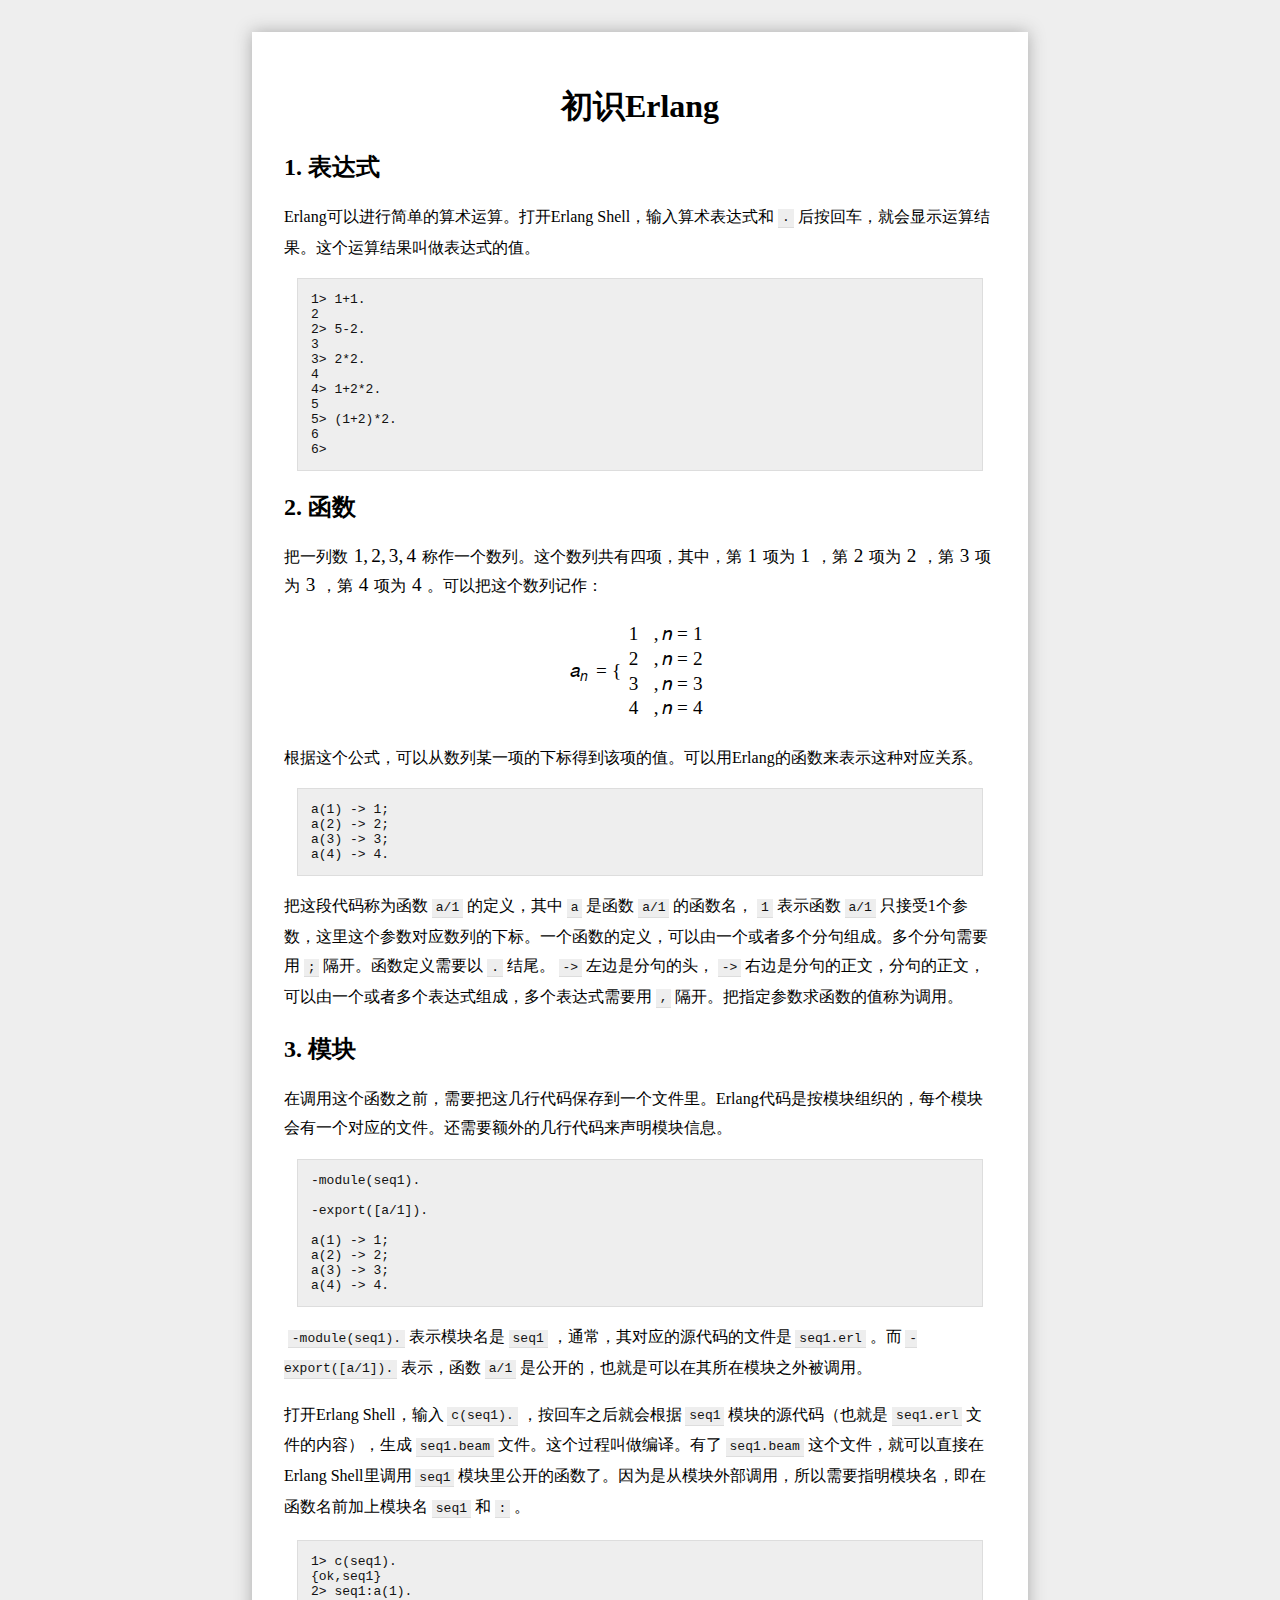
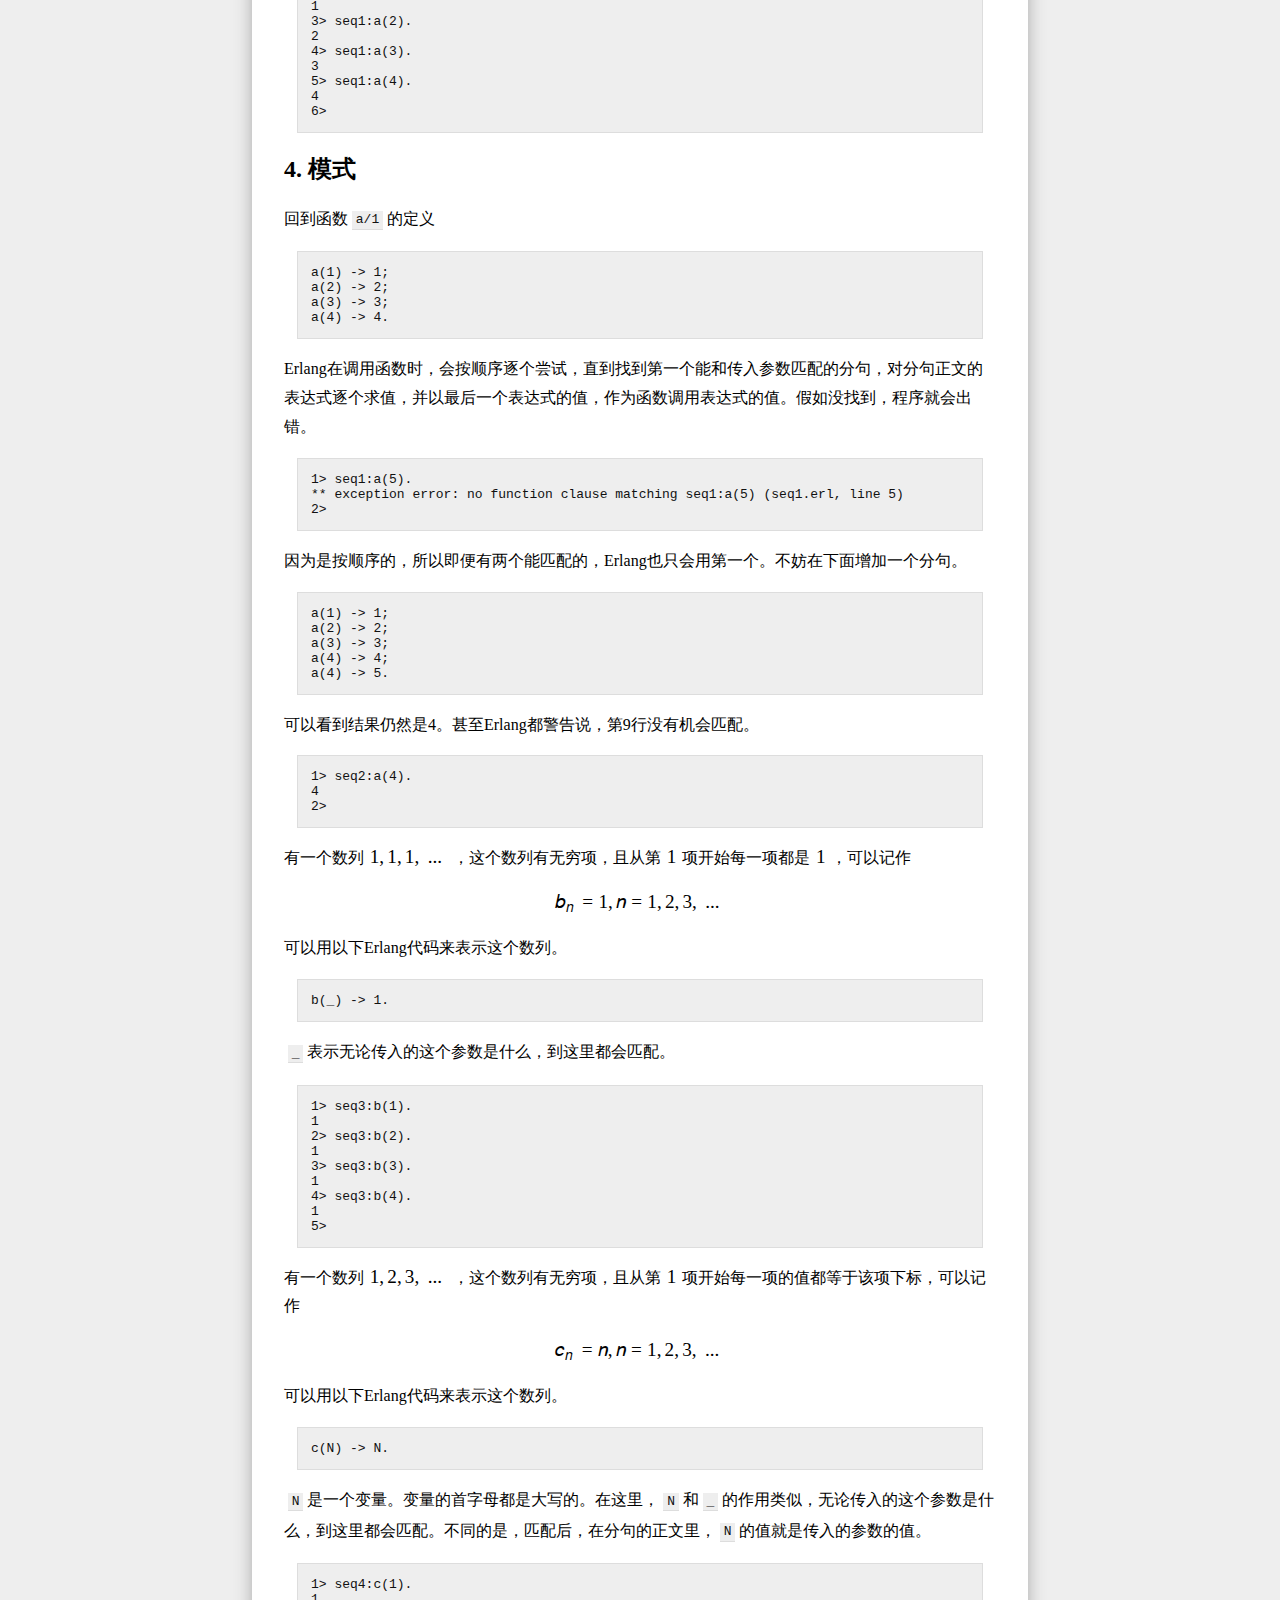
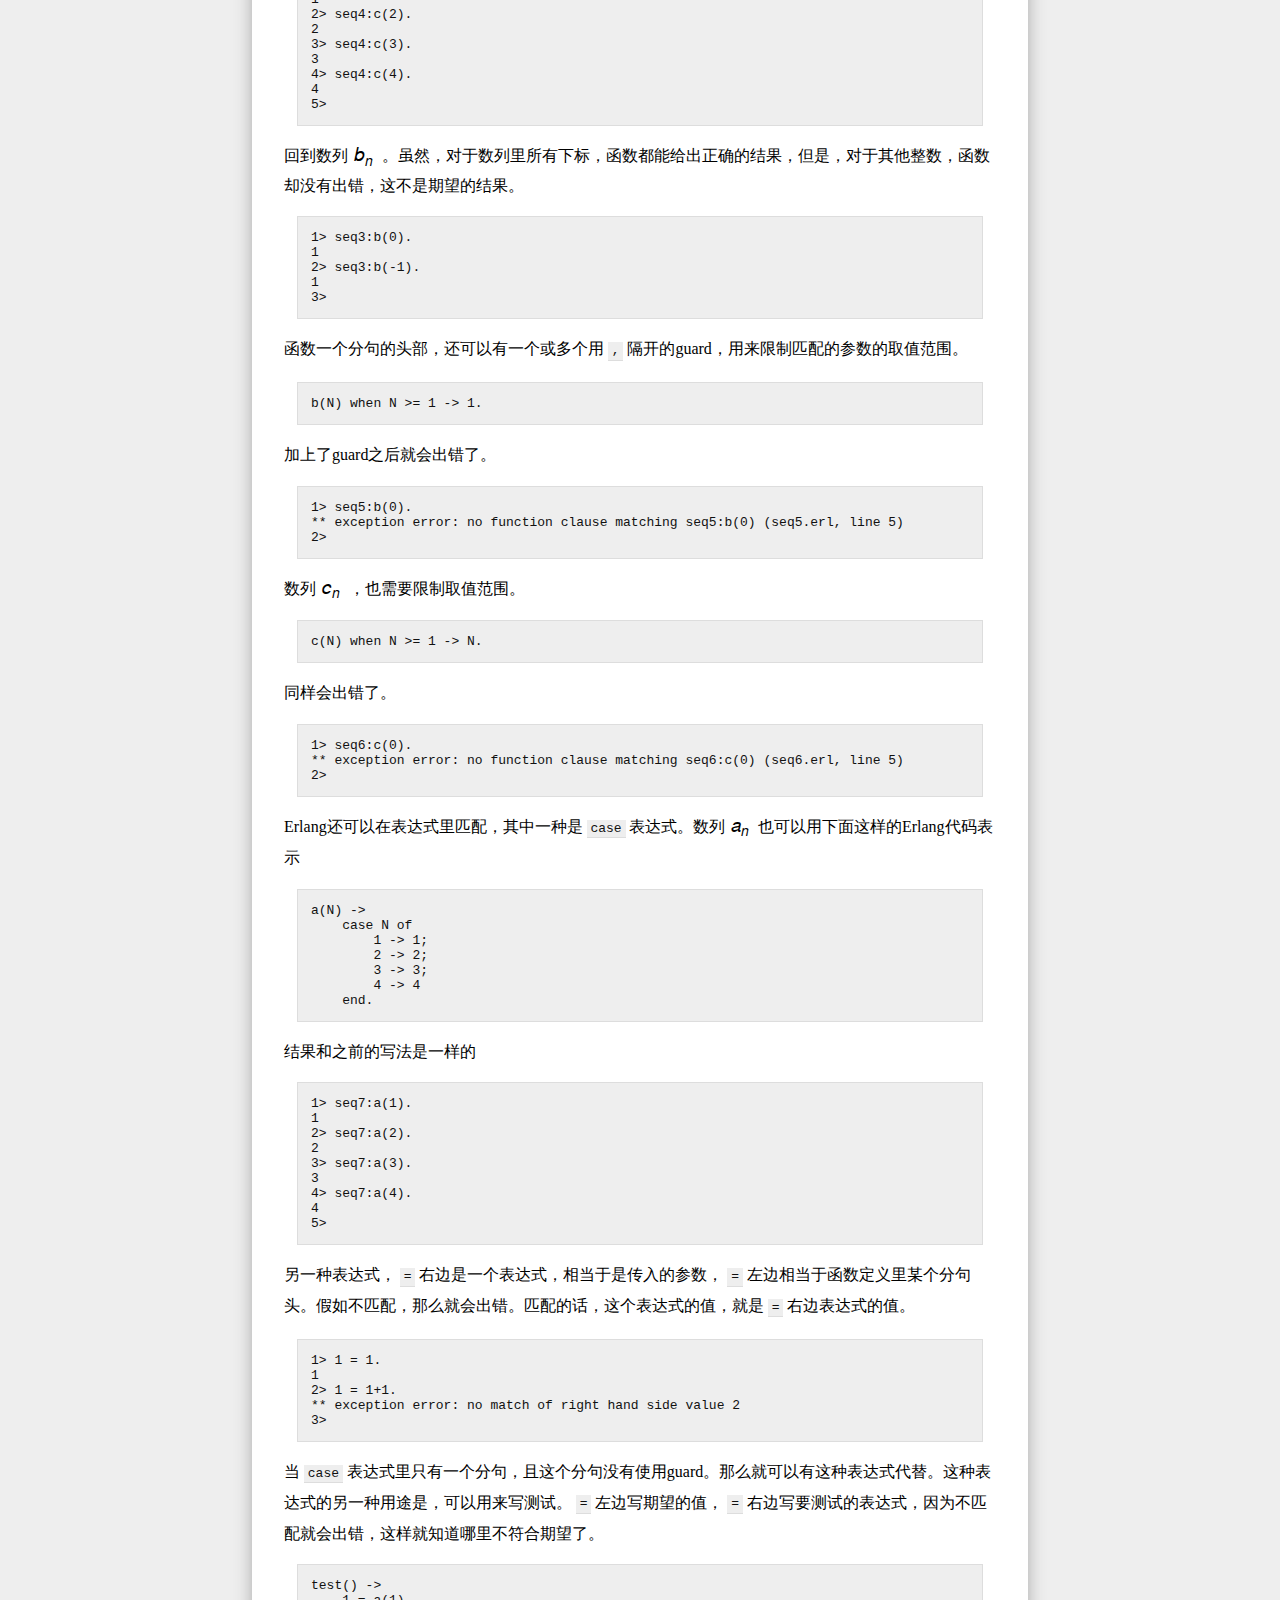
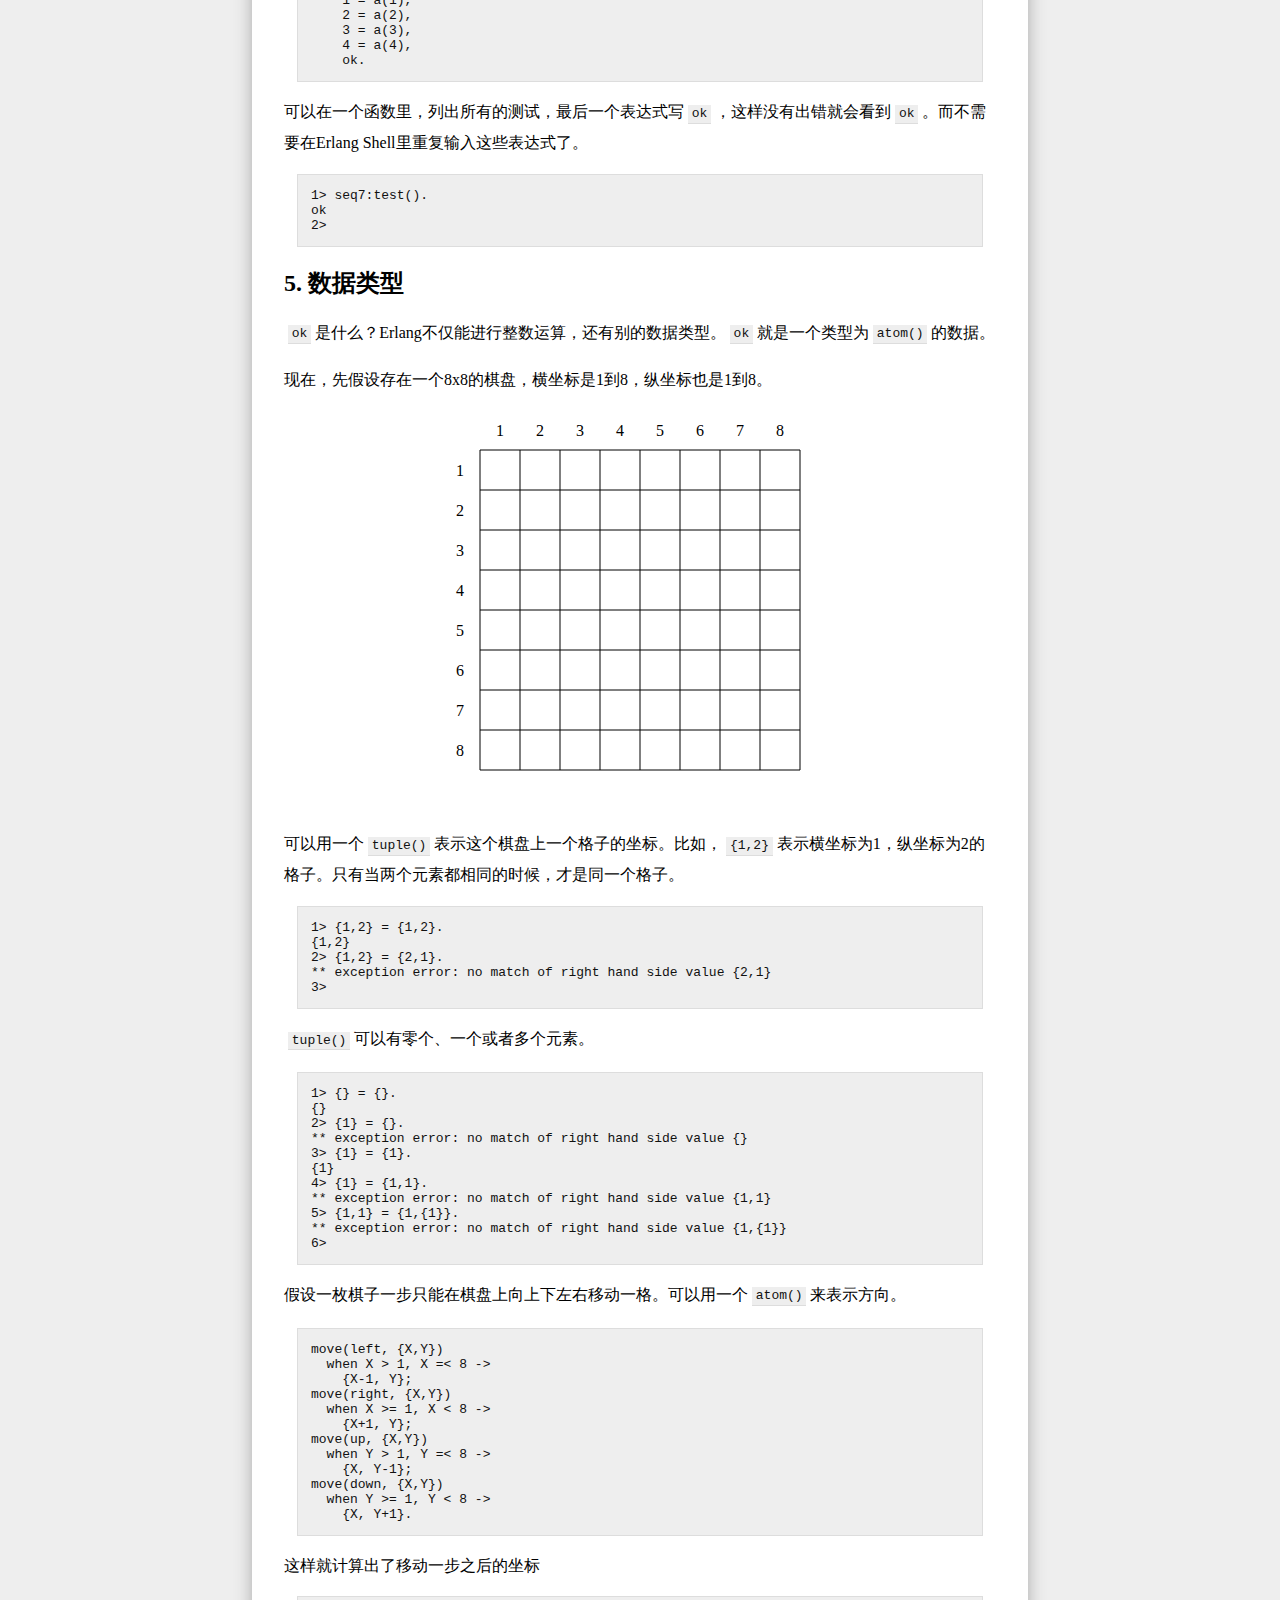
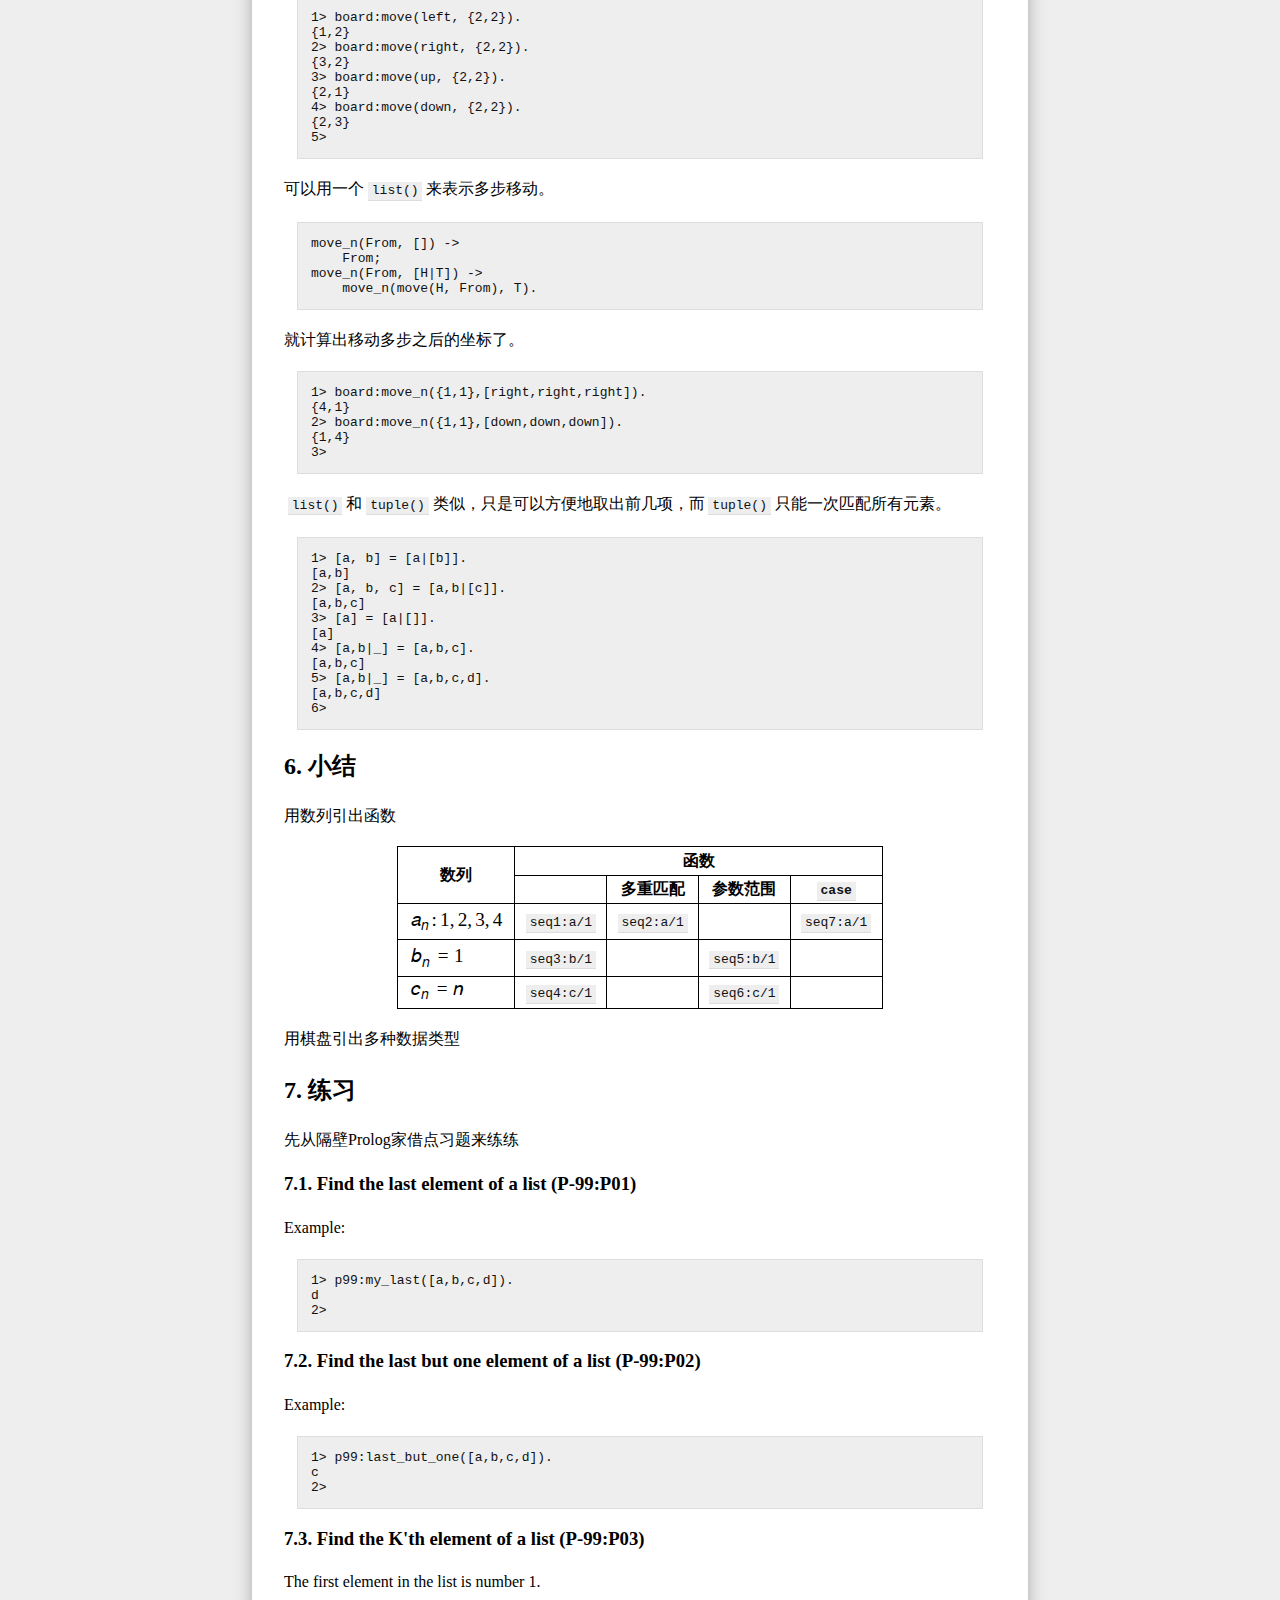
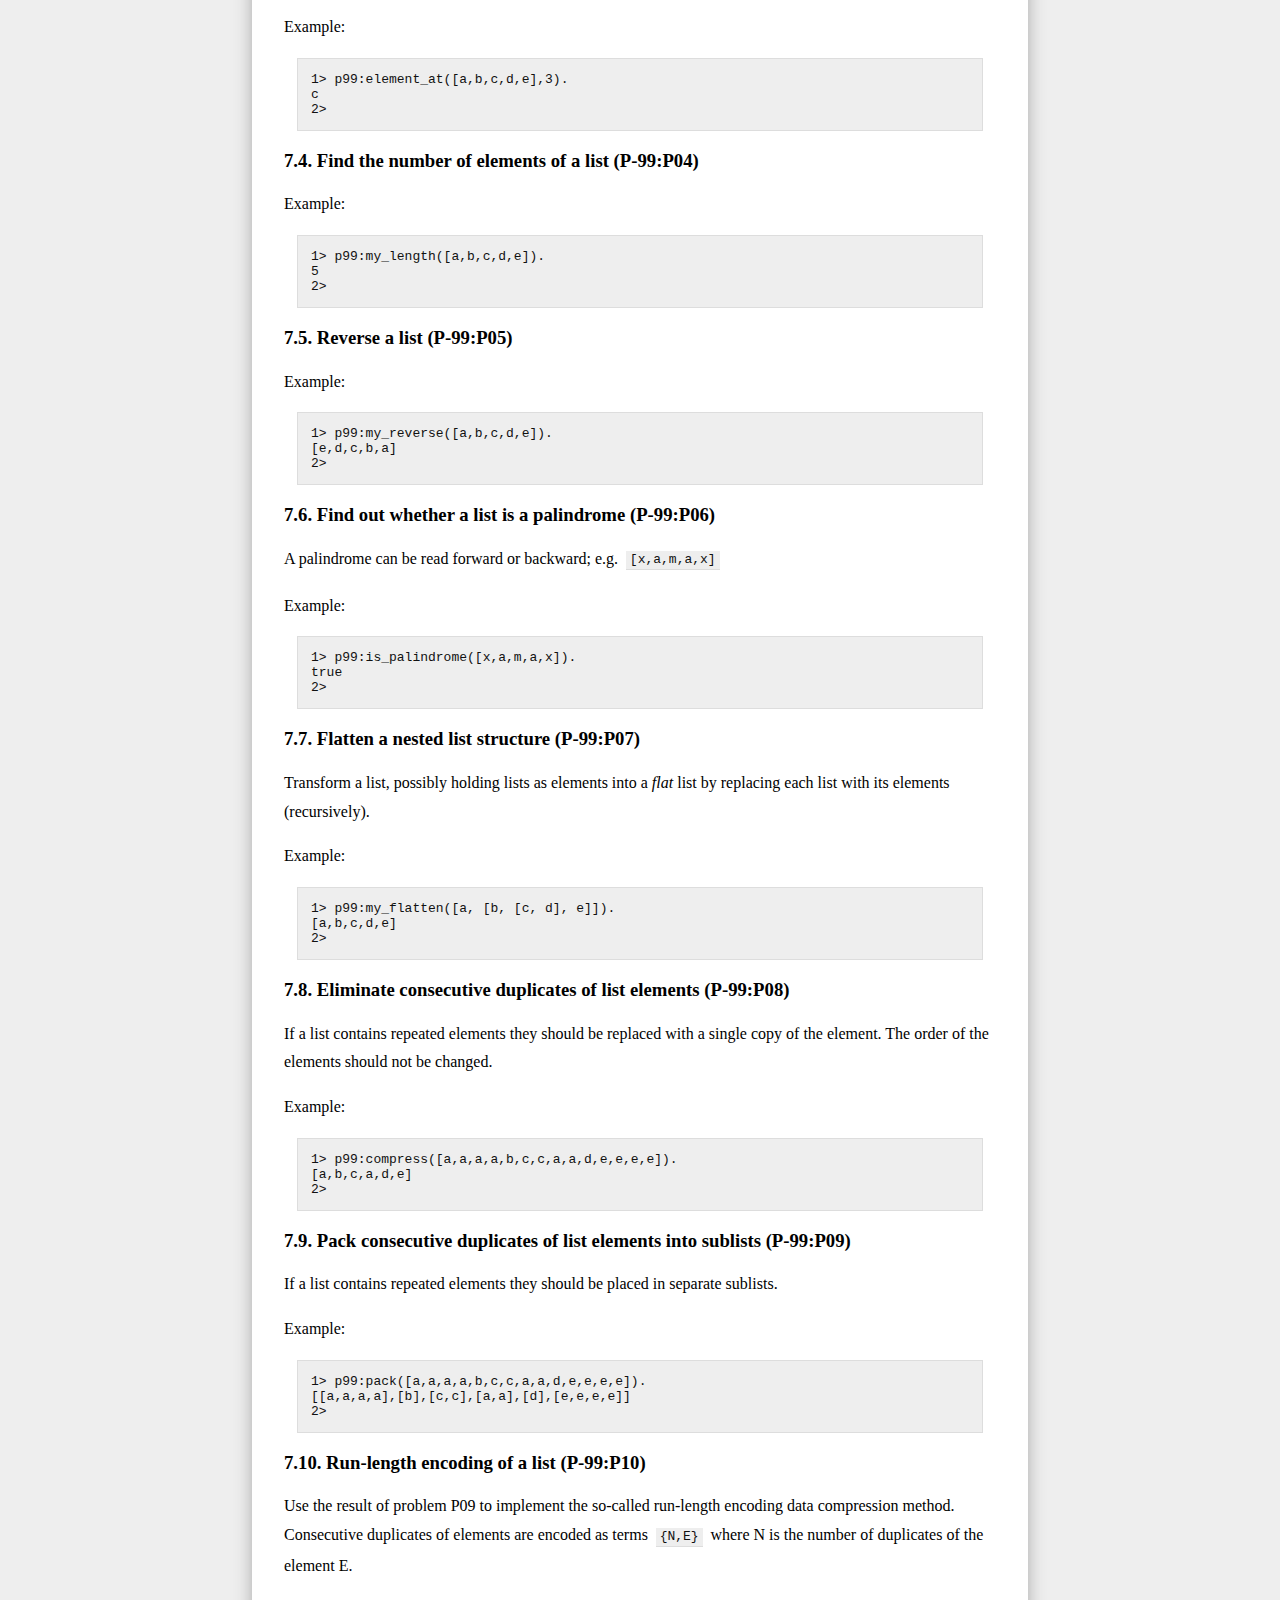
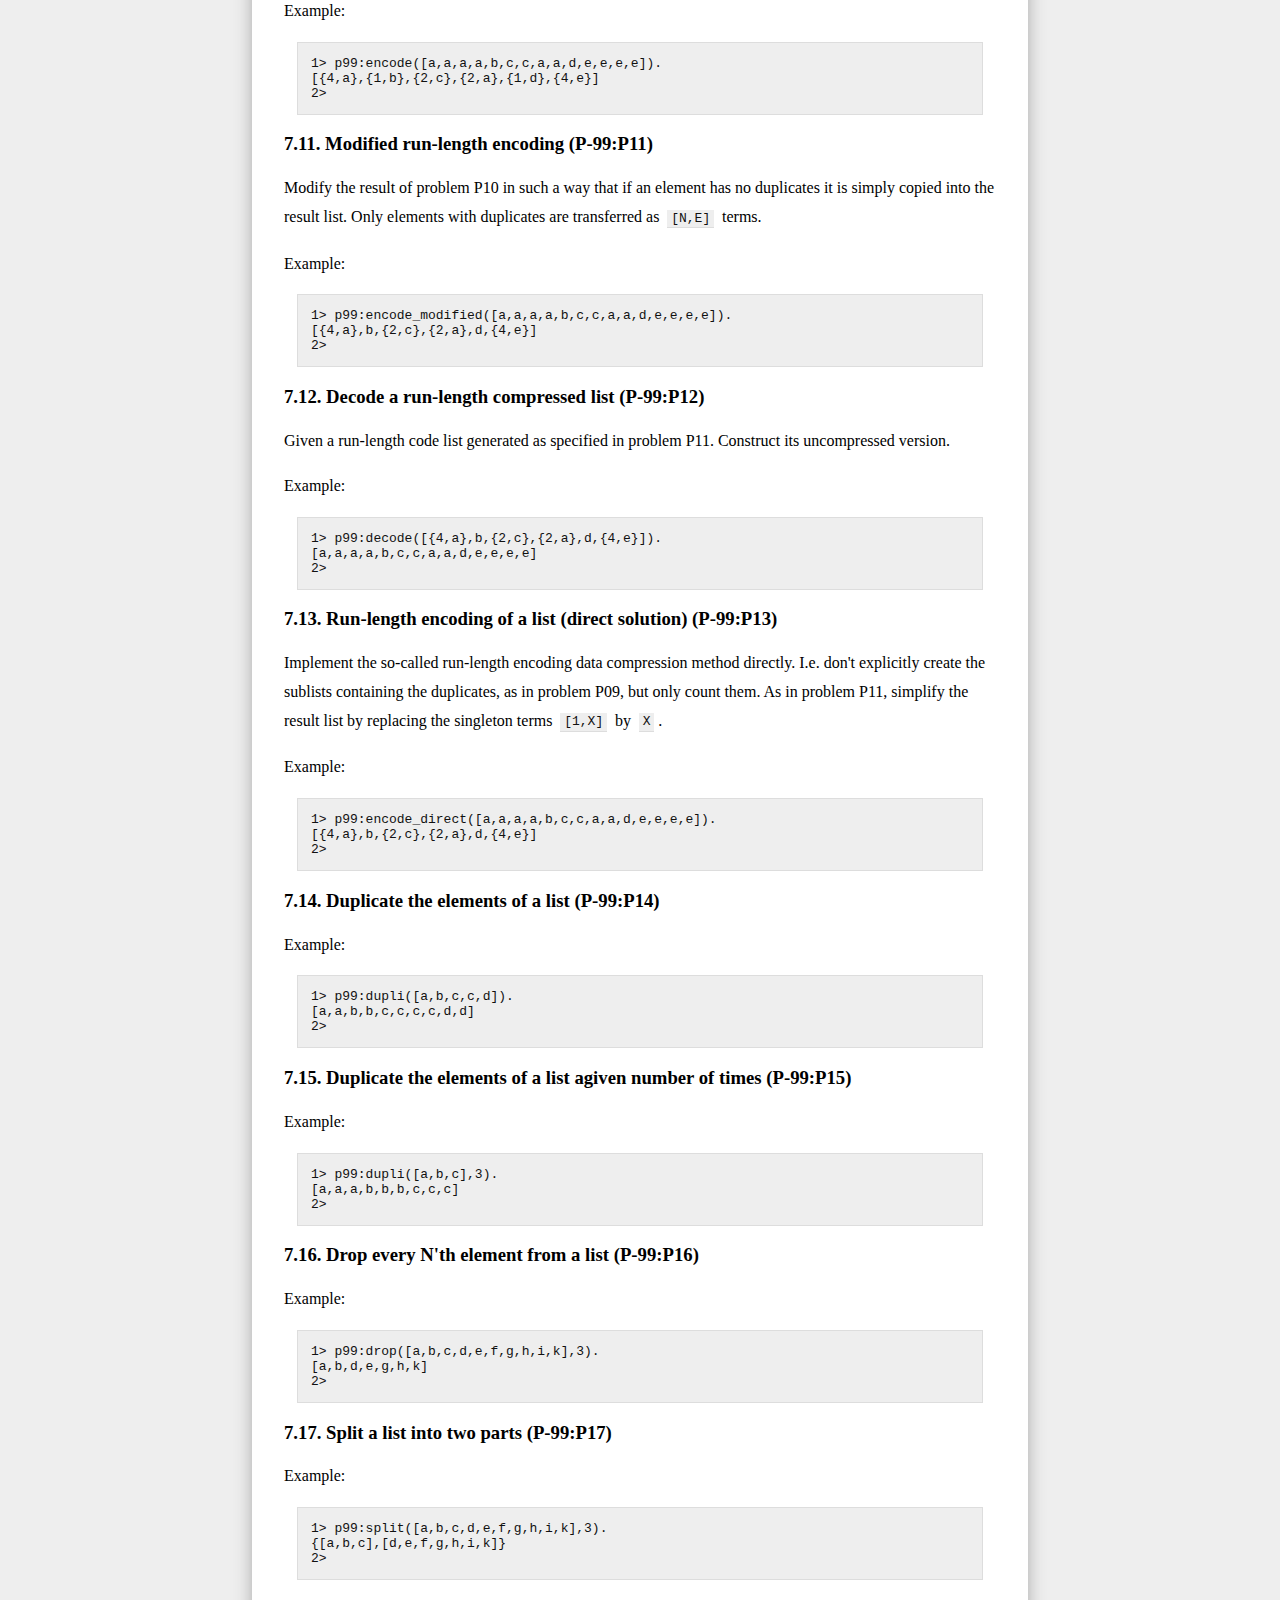
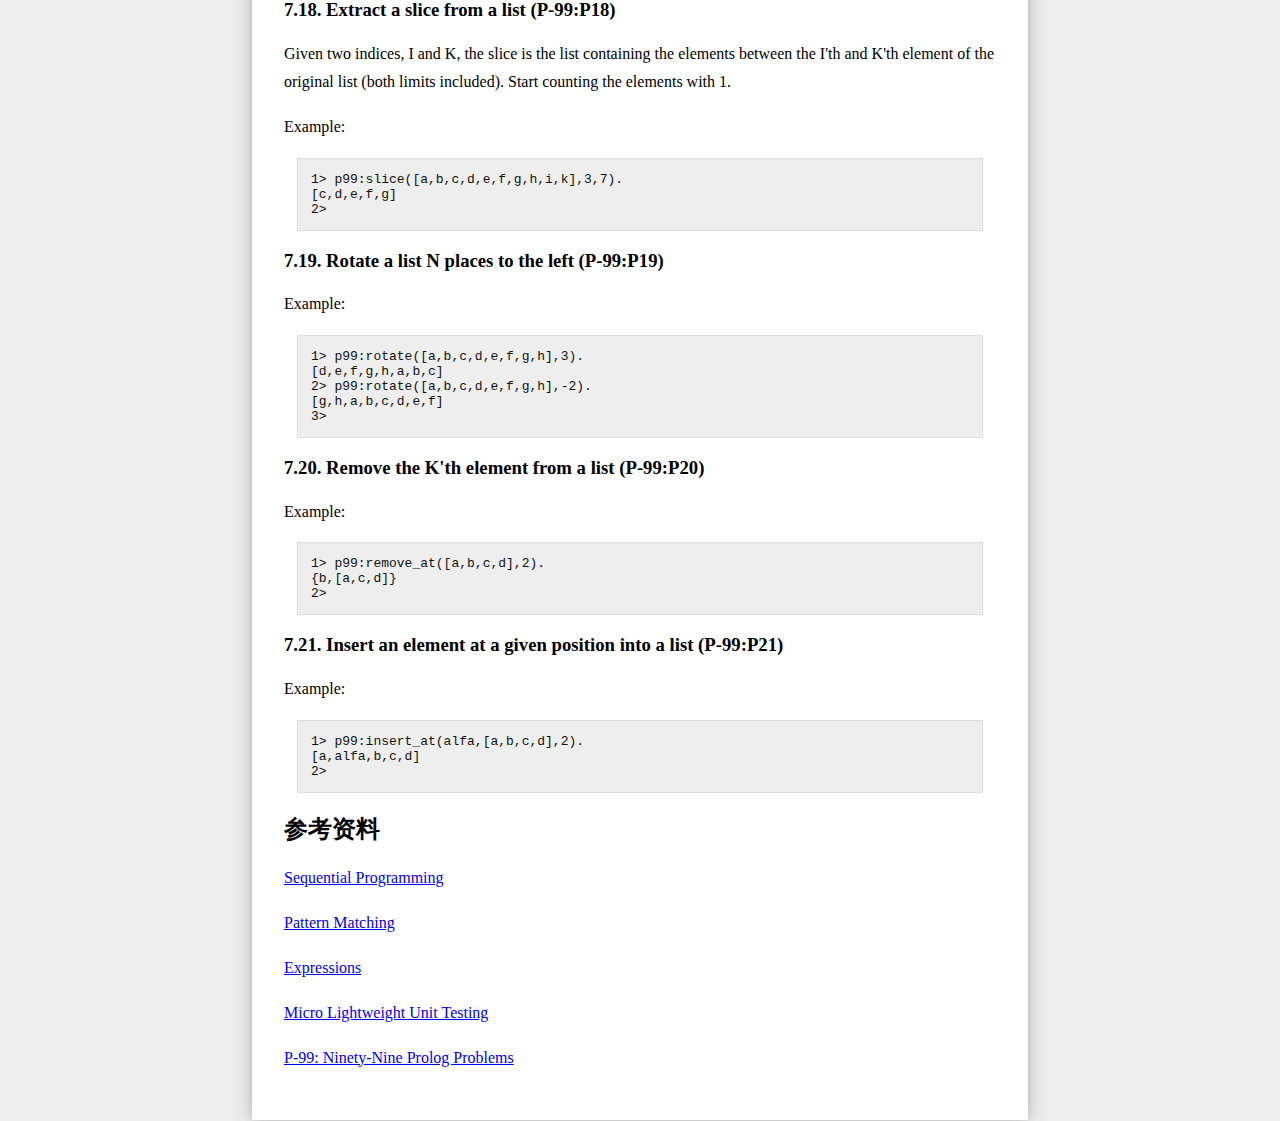
==== text/erlang.html @ ea5f3c61 "add function" ====
<!doctype html>
<html>
<head>
<meta http-equiv="Content-Type" content="text/html; charset=UTF-8" />
<link rel="stylesheet" type="text/css" href="../global.css" />
<title>初识Erlang</title>
</head>

<body>
<h1>初识Erlang</h1>

<h2 id="expression">表达式</h2>

<p>Erlang可以进行简单的算术运算。打开Erlang Shell，输入算术表达式和<code>.</code>后按回车，就会显示运算结果。这个运算结果叫做表达式的值。</p>

<pre class="erl">
1&gt; 1+1.
2
2&gt; 5-2.
3
3&gt; 2*2.
4
4&gt; 1+2*2.
5
5&gt; (1+2)*2.
6
6&gt; 
</pre>


<h2 id="function">函数</h2>

<p>把一列数<math><mrow><mn>1</mn><mo>,</mo><mn>2</mn><mo>,</mo><mn>3</mn><mo>,</mo><mn>4</mn></mrow></math>称作一个数列。这个数列共有四项，其中，第<math><mn>1</mn></math>项为<math><mn>1</mn></math>，第<math><mn>2</mn></math>项为<math><mn>2</mn></math>，第<math><mn>3</mn></math>项为<math><mn>3</mn></math>，第<math><mn>4</mn></math>项为<math><mn>4</mn></math>。可以把这个数列记作：</p>

<math class="equation">
<mrow>
<msub><mi>a</mi><mi>n</mi></msub>
<mo stretchy="false">=</mo>
<mo>{</mo>
<mtable>
<mtr>
  <mtd><mn>1</mn></mtd>
  <mtd><mo>,</mo><mi>n</mi><mo>=</mo><mn>1</mn></mtd>
</mtr>
<mtr>
  <mtd><mn>2</mn></mtd>
  <mtd><mo>,</mo><mi>n</mi><mo>=</mo><mn>2</mn></mtd>
</mtr>
<mtr>
  <mtd><mn>3</mn></mtd>
  <mtd><mo>,</mo><mi>n</mi><mo>=</mo><mn>3</mn></mtd>
</mtr>
<mtr>
  <mtd><mn>4</mn></mtd>
  <mtd><mo>,</mo><mi>n</mi><mo>=</mo><mn>4</mn></mtd>
</mtr>
</mtable>
</mrow>
</math>

<p>根据这个公式，可以从数列某一项的下标得到该项的值。可以用Erlang的函数来表示这种对应关系。</p>

<pre class="erlang">
a(1) -&gt; 1;
a(2) -&gt; 2;
a(3) -&gt; 3;
a(4) -&gt; 4.
</pre>

<p>把这段代码称为函数<code>a/1</code>的定义，其中<code>a</code>是函数<code>a/1</code>的函数名，<code>1</code>表示函数<code>a/1</code>只接受1个参数，这里这个参数对应数列的下标。一个函数的定义，可以由一个或者多个分句组成。多个分句需要用<code>;</code>隔开。函数定义需要以<code>.</code>结尾。<code>-&gt;</code>左边是分句的头，<code>-&gt;</code>右边是分句的正文，分句的正文，可以由一个或者多个表达式组成，多个表达式需要用<code>,</code>隔开。把指定参数求函数的值称为调用。</p>



<h2 id="module">模块</h2>

<p>在调用这个函数之前，需要把这几行代码保存到一个文件里。Erlang代码是按模块组织的，每个模块会有一个对应的文件。还需要额外的几行代码来声明模块信息。</p>

<pre class="erlang">
-module(seq1).

-export([a/1]).

a(1) -&gt; 1;
a(2) -&gt; 2;
a(3) -&gt; 3;
a(4) -&gt; 4.
</pre>

<p><code>-module(seq1).</code>表示模块名是<code>seq1</code>，通常，其对应的源代码的文件是<code>seq1.erl</code>。而<code>-export([a/1]).</code>表示，函数<code>a/1</code>是公开的，也就是可以在其所在模块之外被调用。</p>

<p>打开Erlang Shell，输入<code>c(seq1).</code>，按回车之后就会根据<code>seq1</code>模块的源代码（也就是<code>seq1.erl</code>文件的内容），生成<code>seq1.beam</code>文件。这个过程叫做编译。有了<code>seq1.beam</code>这个文件，就可以直接在Erlang Shell里调用<code>seq1</code>模块里公开的函数了。因为是从模块外部调用，所以需要指明模块名，即在函数名前加上模块名<code>seq1</code>和<code>:</code>。</p>

<pre class="erl">
1&gt; c(seq1).
{ok,seq1}
2&gt; seq1:a(1).
1
3&gt; seq1:a(2).
2
4&gt; seq1:a(3).
3
5&gt; seq1:a(4).
4
6&gt; 
</pre>


<h2 id="pattern-matching">模式</h2>

<p>回到函数<code>a/1</code>的定义</p>

<pre class="erlang">
a(1) -&gt; 1;
a(2) -&gt; 2;
a(3) -&gt; 3;
a(4) -&gt; 4.
</pre>

<p>Erlang在调用函数时，会按顺序逐个尝试，直到找到第一个能和传入参数匹配的分句，对分句正文的表达式逐个求值，并以最后一个表达式的值，作为函数调用表达式的值。假如没找到，程序就会出错。</p>

<pre class="erl">
1&gt; seq1:a(5).
** exception error: no function clause matching seq1:a(5) (seq1.erl, line 5)
2&gt; 
</pre>

<p>因为是按顺序的，所以即便有两个能匹配的，Erlang也只会用第一个。不妨在下面增加一个分句。</p>

<pre class="erlang">
a(1) -&gt; 1;
a(2) -&gt; 2;
a(3) -&gt; 3;
a(4) -&gt; 4;
a(4) -&gt; 5.
</pre>

<p>可以看到结果仍然是4。甚至Erlang都警告说，第9行没有机会匹配。</p>

<pre class="erl">
1&gt; seq2:a(4).
4
2&gt; 
</pre>

<p>有一个数列<math><mrow><mn>1</mn><mo>,</mo><mn>1</mn><mo>,</mo><mn>1</mn><mo>,</mo><mo>...</mo></mrow></math>，这个数列有无穷项，且从第<math><mn>1</mn></math>项开始每一项都是<math><mn>1</mn></math>，可以记作</p>

<math class="equation">
<mrow>
<msub><mi>b</mi><mi>n</mi></msub><mo>=</mo><mn>1</mn><mo>,</mo><mi>n</mi><mo>=</mo><mn>1</mn><mo>,</mo><mn>2</mn><mo>,</mo><mn>3</mn><mo>,</mo><mo>...</mo>
</mrow>
</math>

<p>可以用以下Erlang代码来表示这个数列。</p>

<pre class="erlang">
b(_) -&gt; 1.
</pre>

<p><code>_</code>表示无论传入的这个参数是什么，到这里都会匹配。</p>

<pre class="erl">
1&gt; seq3:b(1).
1
2&gt; seq3:b(2).
1
3&gt; seq3:b(3).
1
4&gt; seq3:b(4).
1
5&gt; 
</pre>

<p>有一个数列<math><mrow><mn>1</mn><mo>,</mo><mn>2</mn><mo>,</mo><mn>3</mn><mo>,</mo><mo>...</mo></mrow></math>，这个数列有无穷项，且从第<math><mn>1</mn></math>项开始每一项的值都等于该项下标，可以记作</p>

<math class="equation">
<mrow>
<msub><mi>c</mi><mi>n</mi></msub><mo>=</mo><mi>n</mi><mo>,</mo><mi>n</mi><mo>=</mo><mn>1</mn><mo>,</mo><mn>2</mn><mo>,</mo><mn>3</mn><mo>,</mo><mo>...</mo>
</mrow>
</math>

<p>可以用以下Erlang代码来表示这个数列。</p>

<pre class="erlang">
c(N) -&gt; N.
</pre>

<p><code>N</code>是一个变量。变量的首字母都是大写的。在这里，<code>N</code>和<code>_</code>的作用类似，无论传入的这个参数是什么，到这里都会匹配。不同的是，匹配后，在分句的正文里，<code>N</code>的值就是传入的参数的值。</p>

<pre class="erl">
1&gt; seq4:c(1).
1
2&gt; seq4:c(2).
2
3&gt; seq4:c(3).
3
4&gt; seq4:c(4).
4
5&gt; 
</pre>

<p>回到数列<math><msub><mi>b</mi><mi>n</mi></msub></math>。虽然，对于数列里所有下标，函数都能给出正确的结果，但是，对于其他整数，函数却没有出错，这不是期望的结果。</p>

<pre class="erl">
1&gt; seq3:b(0).
1
2&gt; seq3:b(-1).
1
3&gt; 
</pre>

<p>函数一个分句的头部，还可以有一个或多个用<code>,</code>隔开的guard，用来限制匹配的参数的取值范围。</p>

<pre class="erlang">
b(N) when N &gt;= 1 -&gt; 1.
</pre>

<p>加上了guard之后就会出错了。</p>

<pre class="erl">
1&gt; seq5:b(0).
** exception error: no function clause matching seq5:b(0) (seq5.erl, line 5)
2&gt; 
</pre>


<p>数列<math><msub><mi>c</mi><mi>n</mi></msub></math>，也需要限制取值范围。</p>

<pre class="erlang">
c(N) when N &gt;= 1 -&gt; N.
</pre>

<p>同样会出错了。</p>

<pre class="erl">
1&gt; seq6:c(0).
** exception error: no function clause matching seq6:c(0) (seq6.erl, line 5)
2&gt; 
</pre>


<p>Erlang还可以在表达式里匹配，其中一种是<code>case</code>表达式。数列<math><msub><mi>a</mi><mi>n</mi></msub></math>也可以用下面这样的Erlang代码表示</p>

<pre class="erlang">
a(N) -&gt;
    case N of
        1 -&gt; 1;
        2 -&gt; 2;
        3 -&gt; 3;
        4 -&gt; 4
    end.
</pre>

<p>结果和之前的写法是一样的</p>

<pre class="erl">
1&gt; seq7:a(1).
1
2&gt; seq7:a(2).
2
3&gt; seq7:a(3).
3
4&gt; seq7:a(4).
4
5&gt; 
</pre>


<p>另一种表达式，<code>=</code>右边是一个表达式，相当于是传入的参数，<code>=</code>左边相当于函数定义里某个分句头。假如不匹配，那么就会出错。匹配的话，这个表达式的值，就是<code>=</code>右边表达式的值。</p>

<pre class="erl">
1&gt; 1 = 1.
1
2&gt; 1 = 1+1.
** exception error: no match of right hand side value 2
3&gt; 
</pre>

<p>当<code>case</code>表达式里只有一个分句，且这个分句没有使用guard。那么就可以有这种表达式代替。这种表达式的另一种用途是，可以用来写测试。<code>=</code>左边写期望的值，<code>=</code>右边写要测试的表达式，因为不匹配就会出错，这样就知道哪里不符合期望了。</p>

<pre class="erlang">
test() -&gt;
    1 = a(1),
    2 = a(2),
    3 = a(3),
    4 = a(4),
    ok.
</pre>

<p>可以在一个函数里，列出所有的测试，最后一个表达式写<code>ok</code>，这样没有出错就会看到<code>ok</code>。而不需要在Erlang Shell里重复输入这些表达式了。</p>

<pre class="erl">
1&gt; seq7:test().
ok
2&gt; 
</pre>


<h2 id="data-type">数据类型</h2>

<p><code>ok</code>是什么？Erlang不仅能进行整数运算，还有别的数据类型。<code>ok</code>就是一个类型为<code>atom()</code>的数据。</p>

<p>现在，先假设存在一个8x8的棋盘，横坐标是1到8，纵坐标也是1到8。</p>

<svg width="400" height="400">
<g>
<text x="60" y="20" text-anchor="middle" dominant-baseline="central">1</text>
<text x="100" y="20" text-anchor="middle" dominant-baseline="central">2</text>
<text x="140" y="20" text-anchor="middle" dominant-baseline="central">3</text>
<text x="180" y="20" text-anchor="middle" dominant-baseline="central">4</text>
<text x="220" y="20" text-anchor="middle" dominant-baseline="central">5</text>
<text x="260" y="20" text-anchor="middle" dominant-baseline="central">6</text>
<text x="300" y="20" text-anchor="middle" dominant-baseline="central">7</text>
<text x="340" y="20" text-anchor="middle" dominant-baseline="central">8</text>

<text x="20" y="60" text-anchor="middle" dominant-baseline="central">1</text>
<text x="20" y="100" text-anchor="middle" dominant-baseline="central">2</text>
<text x="20" y="140" text-anchor="middle" dominant-baseline="central">3</text>
<text x="20" y="180" text-anchor="middle" dominant-baseline="central">4</text>
<text x="20" y="220" text-anchor="middle" dominant-baseline="central">5</text>
<text x="20" y="260" text-anchor="middle" dominant-baseline="central">6</text>
<text x="20" y="300" text-anchor="middle" dominant-baseline="central">7</text>
<text x="20" y="340" text-anchor="middle" dominant-baseline="central">8</text>

<line x1="40" y1="40" x2="40" y2="360" stroke="black" />
<line x1="80" y1="40" x2="80" y2="360" stroke="black" />
<line x1="120" y1="40" x2="120" y2="360" stroke="black" />
<line x1="160" y1="40" x2="160" y2="360" stroke="black" />

<line x1="200" y1="40" x2="200" y2="360" stroke="black" />
<line x1="240" y1="40" x2="240" y2="360" stroke="black" />
<line x1="280" y1="40" x2="280" y2="360" stroke="black" />
<line x1="320" y1="40" x2="320" y2="360" stroke="black" />
<line x1="360" y1="40" x2="360" y2="360" stroke="black" />


<line x1="40" y1="40" x2="360" y2="40" stroke="black" />
<line x1="40" y1="80" x2="360" y2="80" stroke="black" />
<line x1="40" y1="120" x2="360" y2="120" stroke="black" />
<line x1="40" y1="160" x2="360" y2="160" stroke="black" />

<line x1="40" y1="200" x2="360" y2="200" stroke="black" />
<line x1="40" y1="240" x2="360" y2="240" stroke="black" />
<line x1="40" y1="280" x2="360" y2="280" stroke="black" />
<line x1="40" y1="320" x2="360" y2="320" stroke="black" />
<line x1="40" y1="360" x2="360" y2="360" stroke="black" />

</g>
</svg>

<p>可以用一个<code>tuple()</code>表示这个棋盘上一个格子的坐标。比如，<code>{1,2}</code>表示横坐标为1，纵坐标为2的格子。只有当两个元素都相同的时候，才是同一个格子。</p>

<pre class="erl">
1&gt; {1,2} = {1,2}.
{1,2}
2&gt; {1,2} = {2,1}.
** exception error: no match of right hand side value {2,1}
3&gt; 
</pre>

<p><code>tuple()</code>可以有零个、一个或者多个元素。</p>

<pre class="erl">
1&gt; {} = {}.
{}
2&gt; {1} = {}.
** exception error: no match of right hand side value {}
3&gt; {1} = {1}.
{1}
4&gt; {1} = {1,1}.
** exception error: no match of right hand side value {1,1}
5&gt; {1,1} = {1,{1}}.
** exception error: no match of right hand side value {1,{1}}
6&gt; 
</pre>


<p>假设一枚棋子一步只能在棋盘上向上下左右移动一格。可以用一个<code>atom()</code>来表示方向。</p>

<pre class="erlang">
move(left, {X,Y})
  when X &gt; 1, X =&lt; 8 -&gt;
    {X-1, Y};
move(right, {X,Y})
  when X &gt;= 1, X &lt; 8 -&gt;
    {X+1, Y};
move(up, {X,Y})
  when Y &gt; 1, Y =&lt; 8 -&gt;
    {X, Y-1};
move(down, {X,Y})
  when Y &gt;= 1, Y &lt; 8 -&gt;
    {X, Y+1}.
</pre>

<p>这样就计算出了移动一步之后的坐标</p>

<pre class="erl">
1&gt; board:move(left, {2,2}).
{1,2}
2&gt; board:move(right, {2,2}).
{3,2}
3&gt; board:move(up, {2,2}).
{2,1}
4&gt; board:move(down, {2,2}).
{2,3}
5&gt; 
</pre>

<p>可以用一个<code>list()</code>来表示多步移动。</p>

<pre class="erlang">
move_n(From, []) -&gt;
    From;
move_n(From, [H|T]) -&gt;
    move_n(move(H, From), T).
</pre>

<p>就计算出移动多步之后的坐标了。</p>

<pre class="erl">
1&gt; board:move_n({1,1},[right,right,right]).
{4,1}
2&gt; board:move_n({1,1},[down,down,down]).
{1,4}
3&gt; 
</pre>

<p><code>list()</code>和<code>tuple()</code>类似，只是可以方便地取出前几项，而<code>tuple()</code>只能一次匹配所有元素。</p>


<pre class="erl">
1&gt; [a, b] = [a|[b]].
[a,b]
2&gt; [a, b, c] = [a,b|[c]].
[a,b,c]
3&gt; [a] = [a|[]].
[a]
4&gt; [a,b|_] = [a,b,c].
[a,b,c]
5&gt; [a,b|_] = [a,b,c,d].
[a,b,c,d]
6&gt; 
</pre>



<h2 id="summary">小结</h2>

<p>用数列引出函数</p>

<table>
<thead>
<tr>
  <th rowspan="2">数列</th>
  <th colspan="5">函数</th>
</tr>
<tr>
  <th></th>
  <th>多重匹配</th>
  <th>参数范围</th>
  <th><code>case</code></th>
</tr>
</thead>
<tbody>
<tr>
  <td><math><msub><mi>a</mi><mi>n</mi></msub><mo>:</mo><mn>1</mn><mo>,</mo><mn>2</mn><mo>,</mo><mn>3</mn><mo>,</mo><mn>4</mn></math></td>
  <td><code>seq1:a/1</code></td>
  <td><code>seq2:a/1</code></td>
  <td></td>
  <td><code>seq7:a/1</code></td>
</tr>
<tr>
  <td><math><msub><mi>b</mi><mi>n</mi></msub><mo>=</mo><mn>1</mn></math></td>
  <td><code>seq3:b/1</code></td>
  <td></td>
  <td><code>seq5:b/1</code></td>
  <td></td>
</tr>
<tr>
  <td><math><msub><mi>c</mi><mi>n</mi></msub><mo>=</mo><mi>n</mi></math></td>
  <td><code>seq4:c/1</code></td>
  <td></td>
  <td><code>seq6:c/1</code></td>
  <td></td>
</tr>
</tbody>
</table>

<p>用棋盘引出多种数据类型</p>


<h2 id="exercise">练习</h2>

<p>先从隔壁Prolog家借点习题来练练</p>

<h3>Find the last element of a list (P-99:P01)</h3>

<p>Example:</p>

<pre>
1&gt; p99:my_last([a,b,c,d]).
d
2&gt; 
</pre>


<h3>Find the last but one element of a list (P-99:P02)</h3>

<p>Example:</p>

<pre>
1&gt; p99:last_but_one([a,b,c,d]).
c
2&gt; 
</pre>

<h3>Find the K'th element of a list (P-99:P03)</h3>

<p>The first element in the list is number 1.</p>

<p>Example:</p>

<pre>
1&gt; p99:element_at([a,b,c,d,e],3).
c
2&gt; 
</pre>


<h3>Find the number of elements of a list (P-99:P04)</h3>

<p>Example:</p>

<pre>
1&gt; p99:my_length([a,b,c,d,e]).
5
2&gt; 
</pre>

<h3>Reverse a list (P-99:P05)</h3>

<p>Example:</p>

<pre>
1&gt; p99:my_reverse([a,b,c,d,e]).
[e,d,c,b,a]
2&gt; 
</pre>

<h3>Find out whether a list is a palindrome (P-99:P06)</h3>

<p>A palindrome can be read forward or backward; e.g. <code>[x,a,m,a,x]</code></p>

<p>Example:</p>

<pre>
1&gt; p99:is_palindrome([x,a,m,a,x]).
true
2&gt; 
</pre>

<h3>Flatten a nested list structure (P-99:P07)</h3>

<p>Transform a list, possibly holding lists as elements into
a <em>flat</em> list by replacing each list with its elements
(recursively).</p>

<p>Example:</p>

<pre>
1&gt; p99:my_flatten([a, [b, [c, d], e]]).
[a,b,c,d,e]
2&gt; 
</pre>

<h3>Eliminate consecutive duplicates of list elements (P-99:P08)</h3>

<p>If a list contains repeated elements they should be replaced with a
single copy of the element. The order of the elements should not be
changed.</p>

<p>Example:</p>

<pre>
1&gt; p99:compress([a,a,a,a,b,c,c,a,a,d,e,e,e,e]).
[a,b,c,a,d,e]
2&gt; 
</pre>

<h3>Pack consecutive duplicates of list elements into sublists (P-99:P09)</h3>

<p>If a list contains repeated elements they should be placed in
separate sublists.</p>

<p>Example:</p>

<pre>
1&gt; p99:pack([a,a,a,a,b,c,c,a,a,d,e,e,e,e]).
[[a,a,a,a],[b],[c,c],[a,a],[d],[e,e,e,e]]
2&gt; 
</pre>

<h3>Run-length encoding of a list (P-99:P10)</h3>

<p>Use the result of problem P09 to implement the so-called run-length
encoding data compression method. Consecutive duplicates of elements
are encoded as terms <code>{N,E}</code> where N is the number of duplicates of the
element E.</p>

<p>Example:</p>

<pre>
1&gt; p99:encode([a,a,a,a,b,c,c,a,a,d,e,e,e,e]).
[{4,a},{1,b},{2,c},{2,a},{1,d},{4,e}]
2&gt; 
</pre>

<h3>Modified run-length encoding (P-99:P11)</h3>

<p>Modify the result of problem P10 in such a way that if an element
has no duplicates it is simply copied into the result list. Only
elements with duplicates are transferred as <code>[N,E]</code> terms.</p>

<p>Example:</p>

<pre>
1&gt; p99:encode_modified([a,a,a,a,b,c,c,a,a,d,e,e,e,e]).
[{4,a},b,{2,c},{2,a},d,{4,e}]
2&gt; 
</pre>

<h3>Decode a run-length compressed list (P-99:P12)</h3>

<p>Given a run-length code list generated as specified in problem
P11. Construct its uncompressed version.</p>

<p>Example:</p>

<pre>
1&gt; p99:decode([{4,a},b,{2,c},{2,a},d,{4,e}]).
[a,a,a,a,b,c,c,a,a,d,e,e,e,e]
2&gt; 
</pre>

<h3>Run-length encoding of a list (direct solution) (P-99:P13)</h3>

<p>Implement the so-called run-length encoding data compression method
directly. I.e. don't explicitly create the sublists containing the
duplicates, as in problem P09, but only count them. As in problem P11,
simplify the result list by replacing the singleton terms <code>[1,X]</code> by
<code>X</code>.</p>

<p>Example:</p>

<pre>
1&gt; p99:encode_direct([a,a,a,a,b,c,c,a,a,d,e,e,e,e]).
[{4,a},b,{2,c},{2,a},d,{4,e}]
2&gt; 
</pre>

<h3>Duplicate the elements of a list (P-99:P14)</h3>

<p>Example:</p>

<pre>
1&gt; p99:dupli([a,b,c,c,d]).
[a,a,b,b,c,c,c,c,d,d]
2&gt; 
</pre>

<h3>Duplicate the elements of a list agiven number of times (P-99:P15)</h3>

<p>Example:</p>

<pre>
1&gt; p99:dupli([a,b,c],3).
[a,a,a,b,b,b,c,c,c]
2&gt; 
</pre>

<h3>Drop every N'th element from a list (P-99:P16)</h3>

<p>Example:</p>

<pre>
1&gt; p99:drop([a,b,c,d,e,f,g,h,i,k],3).
[a,b,d,e,g,h,k]
2&gt; 
</pre>

<h3>Split a list into two parts (P-99:P17)</h3>

<p>Example:</p>

<pre>
1&gt; p99:split([a,b,c,d,e,f,g,h,i,k],3).
{[a,b,c],[d,e,f,g,h,i,k]}
2&gt; 
</pre>

<h3>Extract a slice from a list (P-99:P18)</h3>

<p>Given two indices, I and K, the slice is the list containing the
elements between the I'th and K'th element of the original list (both
limits included). Start counting the elements with 1.</p>

<p>Example:</p>

<pre>
1&gt; p99:slice([a,b,c,d,e,f,g,h,i,k],3,7).
[c,d,e,f,g]
2&gt;
</pre>

<h3>Rotate a list N places to the left (P-99:P19)</h3>

<p>Example:</p>

<pre>
1&gt; p99:rotate([a,b,c,d,e,f,g,h],3).
[d,e,f,g,h,a,b,c]
2&gt; p99:rotate([a,b,c,d,e,f,g,h],-2).
[g,h,a,b,c,d,e,f]
3&gt; 
</pre>

<h3>Remove the K'th element from a list (P-99:P20)</h3>

<p>Example:</p>

<pre>
1&gt; p99:remove_at([a,b,c,d],2).
{b,[a,c,d]}
2&gt; 
</pre>

<h3>Insert an element at a given position into a list (P-99:P21)</h3>

<p>Example:</p>

<pre>
1&gt; p99:insert_at(alfa,[a,b,c,d],2).
[a,alfa,b,c,d]
2&gt; 
</pre>


<h2 class="unnumbered">参考资料</h2>

<p><a href="http://www.erlang.org/course/sequential_programming.html">Sequential Programming</a></p>

<p><a href="http://www.erlang.org/doc/reference_manual/patterns.html">Pattern Matching</a></p>

<p><a href="http://www.erlang.org/doc/reference_manual/expressions.html">Expressions</a></p>

<p><a href="http://armstrongonsoftware.blogspot.com/2009/01/micro-lightweight-unit-testing.html">Micro Lightweight Unit Testing</a></p>

<p><a href="http://www.ic.unicamp.br/~meidanis/courses/mc336/2009s2/prolog/problemas/">P-99: Ninety-Nine Prolog Problems</a></p>


</body>
</html>
---- global.css ----
html {
    background: #EEE;
}

* {
    text-align: left;
}

body {
    box-shadow: 0 0 1em 0 #AAA;
    background: #FFF;
    max-width: 44.5em;
    margin: 2em auto;
    padding: 2em;
    text-align: center;

    counter-reset: eqn;
}

h1 {
    text-align: center;
    counter-reset: chapter;
}

h2 {
    counter-reset: section;
}

h3 {
    counter-reset: subsection;
}

h2:not(.unnumbered):before {
    counter-increment: chapter;
    content: counter(chapter) ". ";
}

h3:not(.unnumbered):before {
    counter-increment: section;
    content: counter(chapter) "." counter(section) ". ";
}

h4:not(.unnumbered):before {
    counter-increment: subsection;
    content: counter(chapter) "." counter(section) "." counter(subsection) ". ";
}

p {
    line-height: 180%;
}

li {
    line-height: 180%;
}

math {
    font-size: 1.2em;
    margin: 0.3em;
}

pre {
    color: #111;
    background: #EEE;
    border: 1px solid #DDD;
    margin: 1em;
    padding: 1em;
}

pre.erl {
    word-break: break-all;
    white-space: pre-wrap;
}

code {
    color: #111;
    background: #EEE;
    border-bottom: 1px solid #DDD;
    margin: 0.3em;
    padding: 0.1em 0.3em;
}

math.equation:after {
    margin: 0 0 0 2em;
    font-family: sans-serif;
    counter-increment: eqn;
    content: "(" counter(eqn, lower-roman) ")";
}

table {
    border-collapse: collapse;
    margin: 0 auto;
}

table th,
table td {
    padding: 0.2em 0.4em;
    border: 1px solid #000000;
}

table thead th {
    text-align: center;
}

blockquote {
    text-align: right;
}
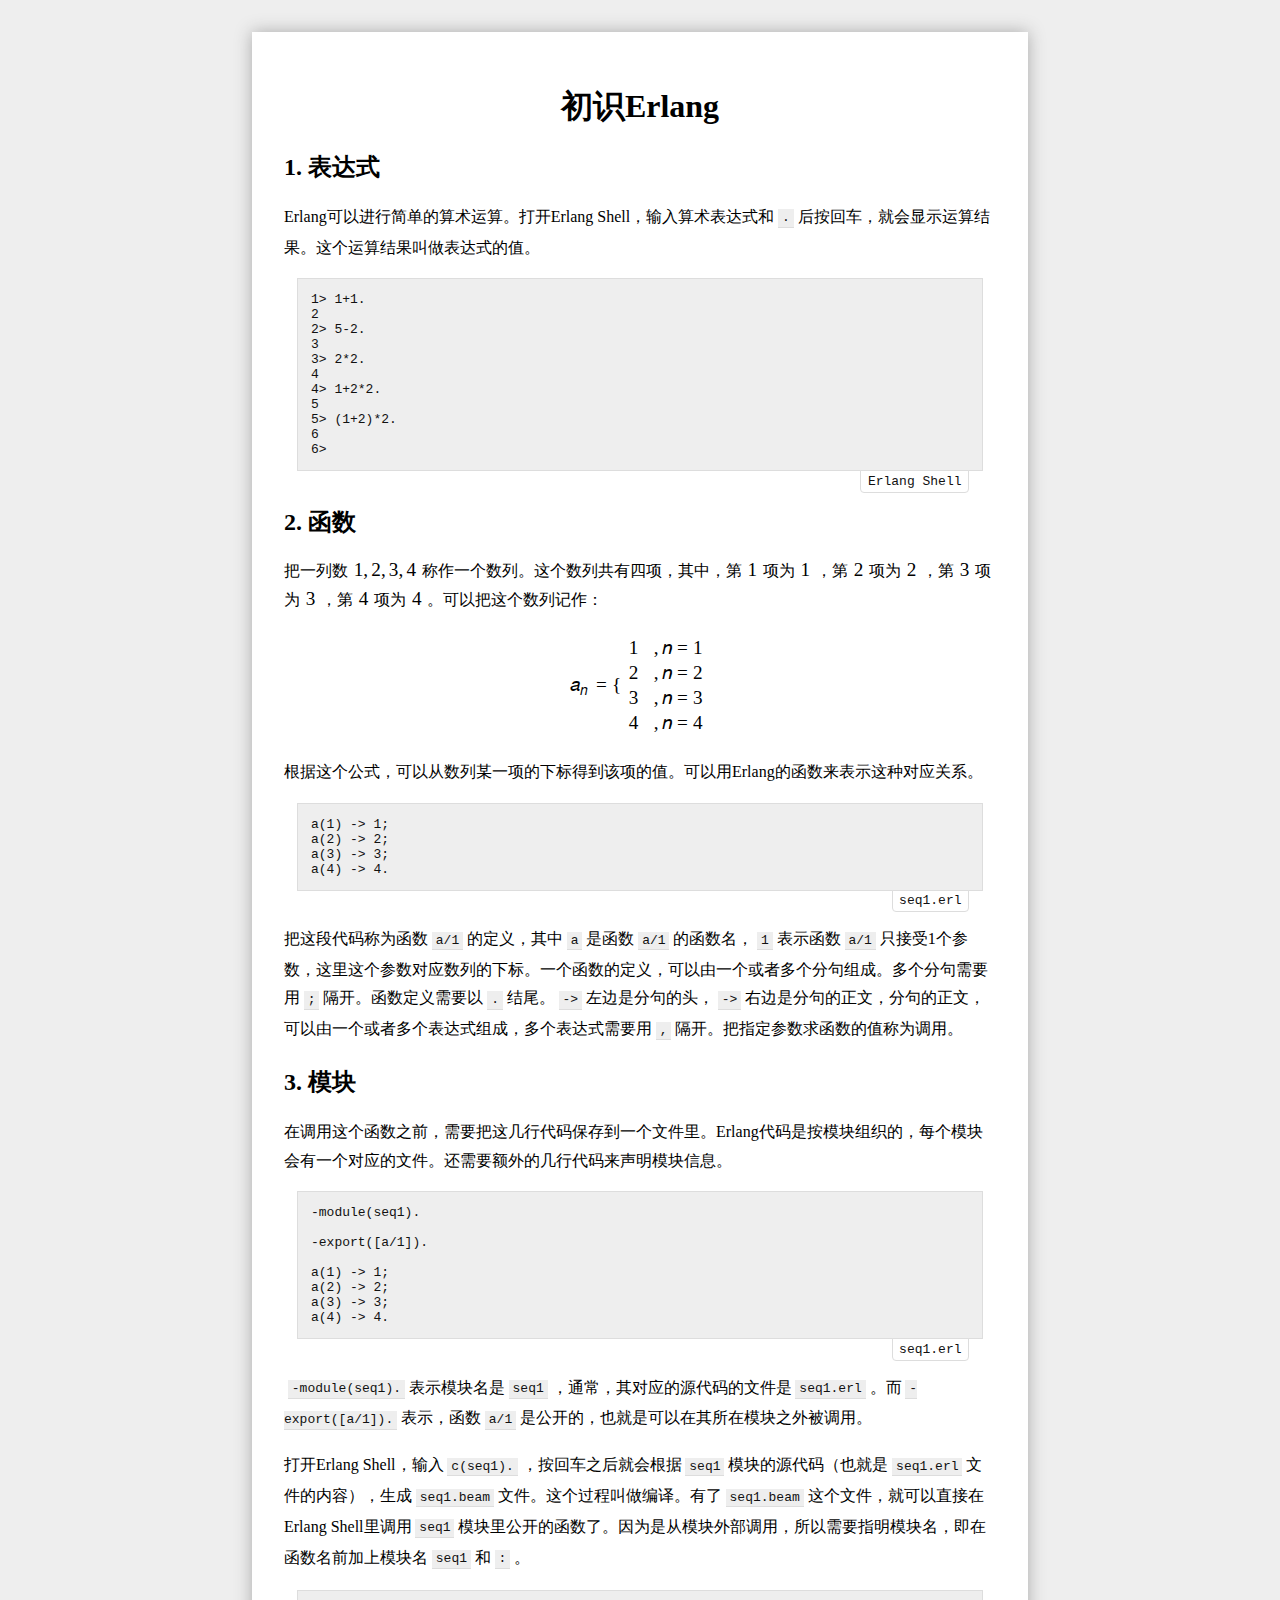
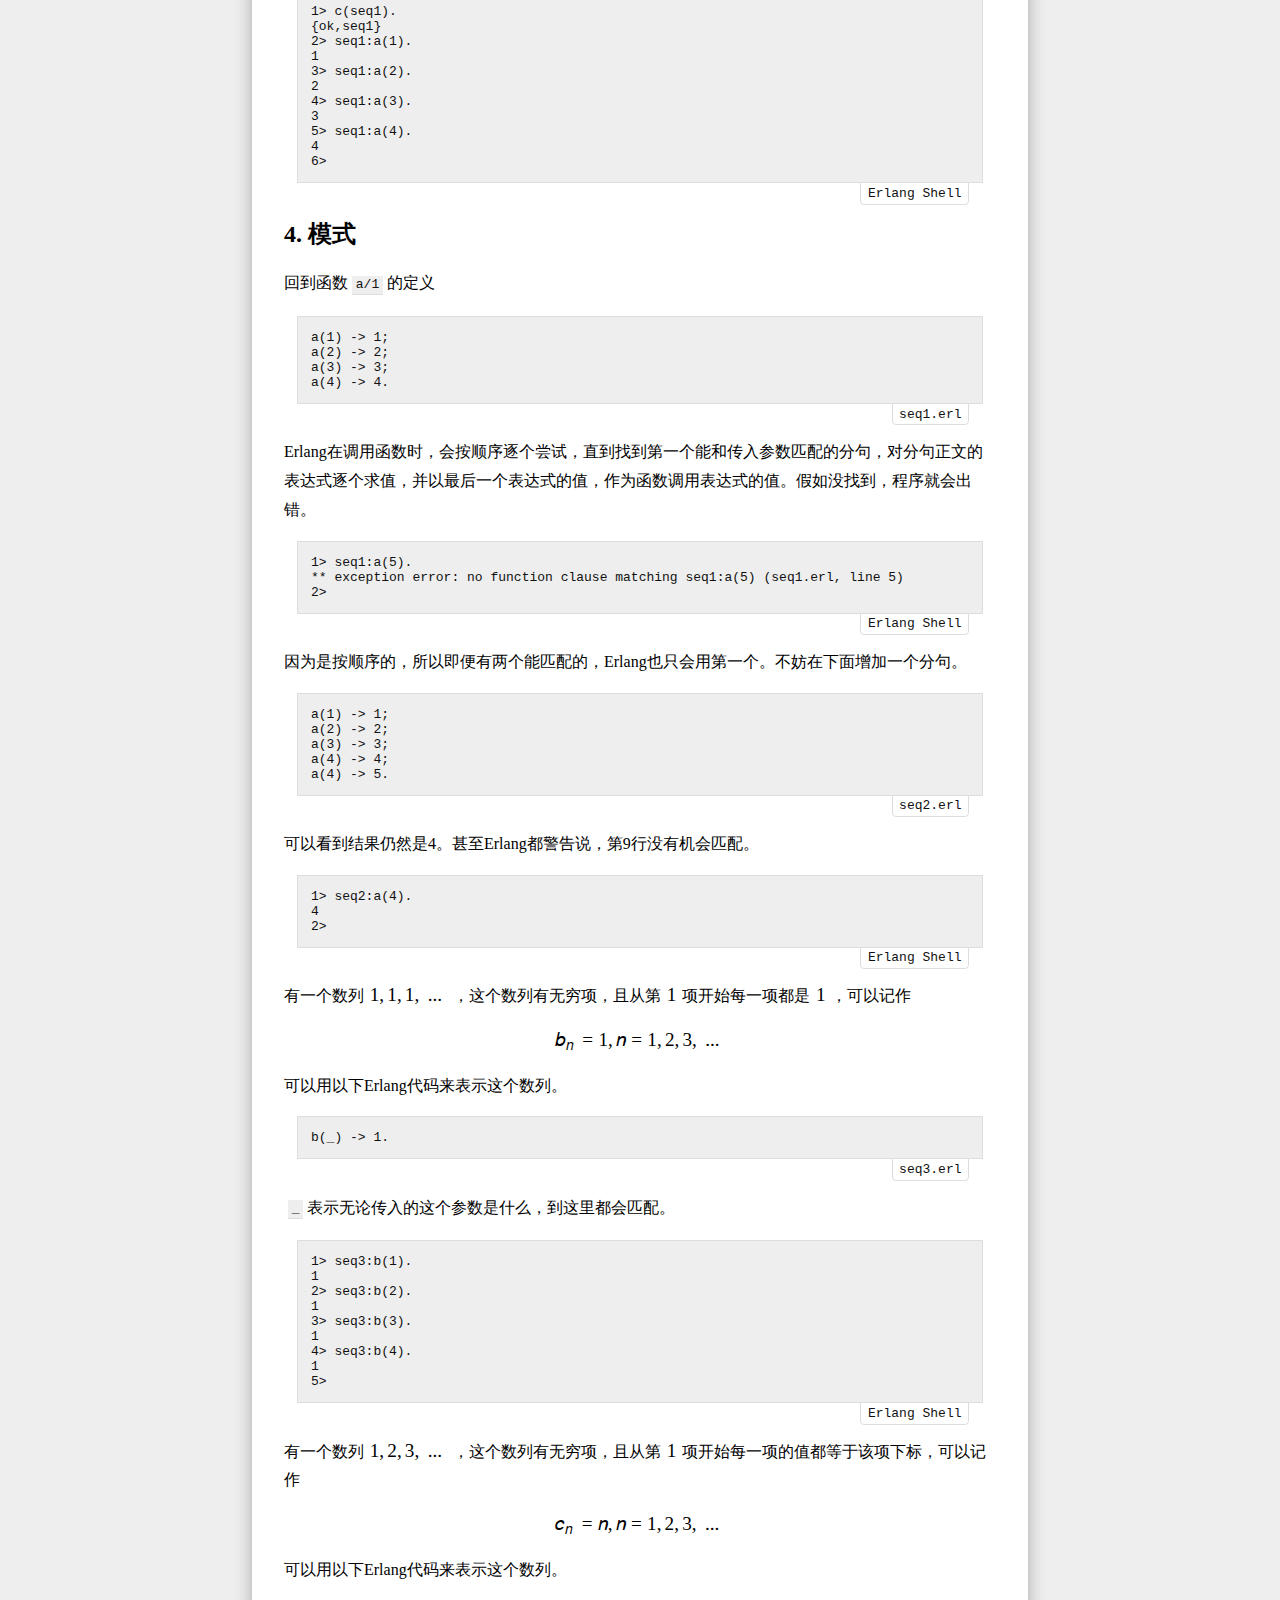
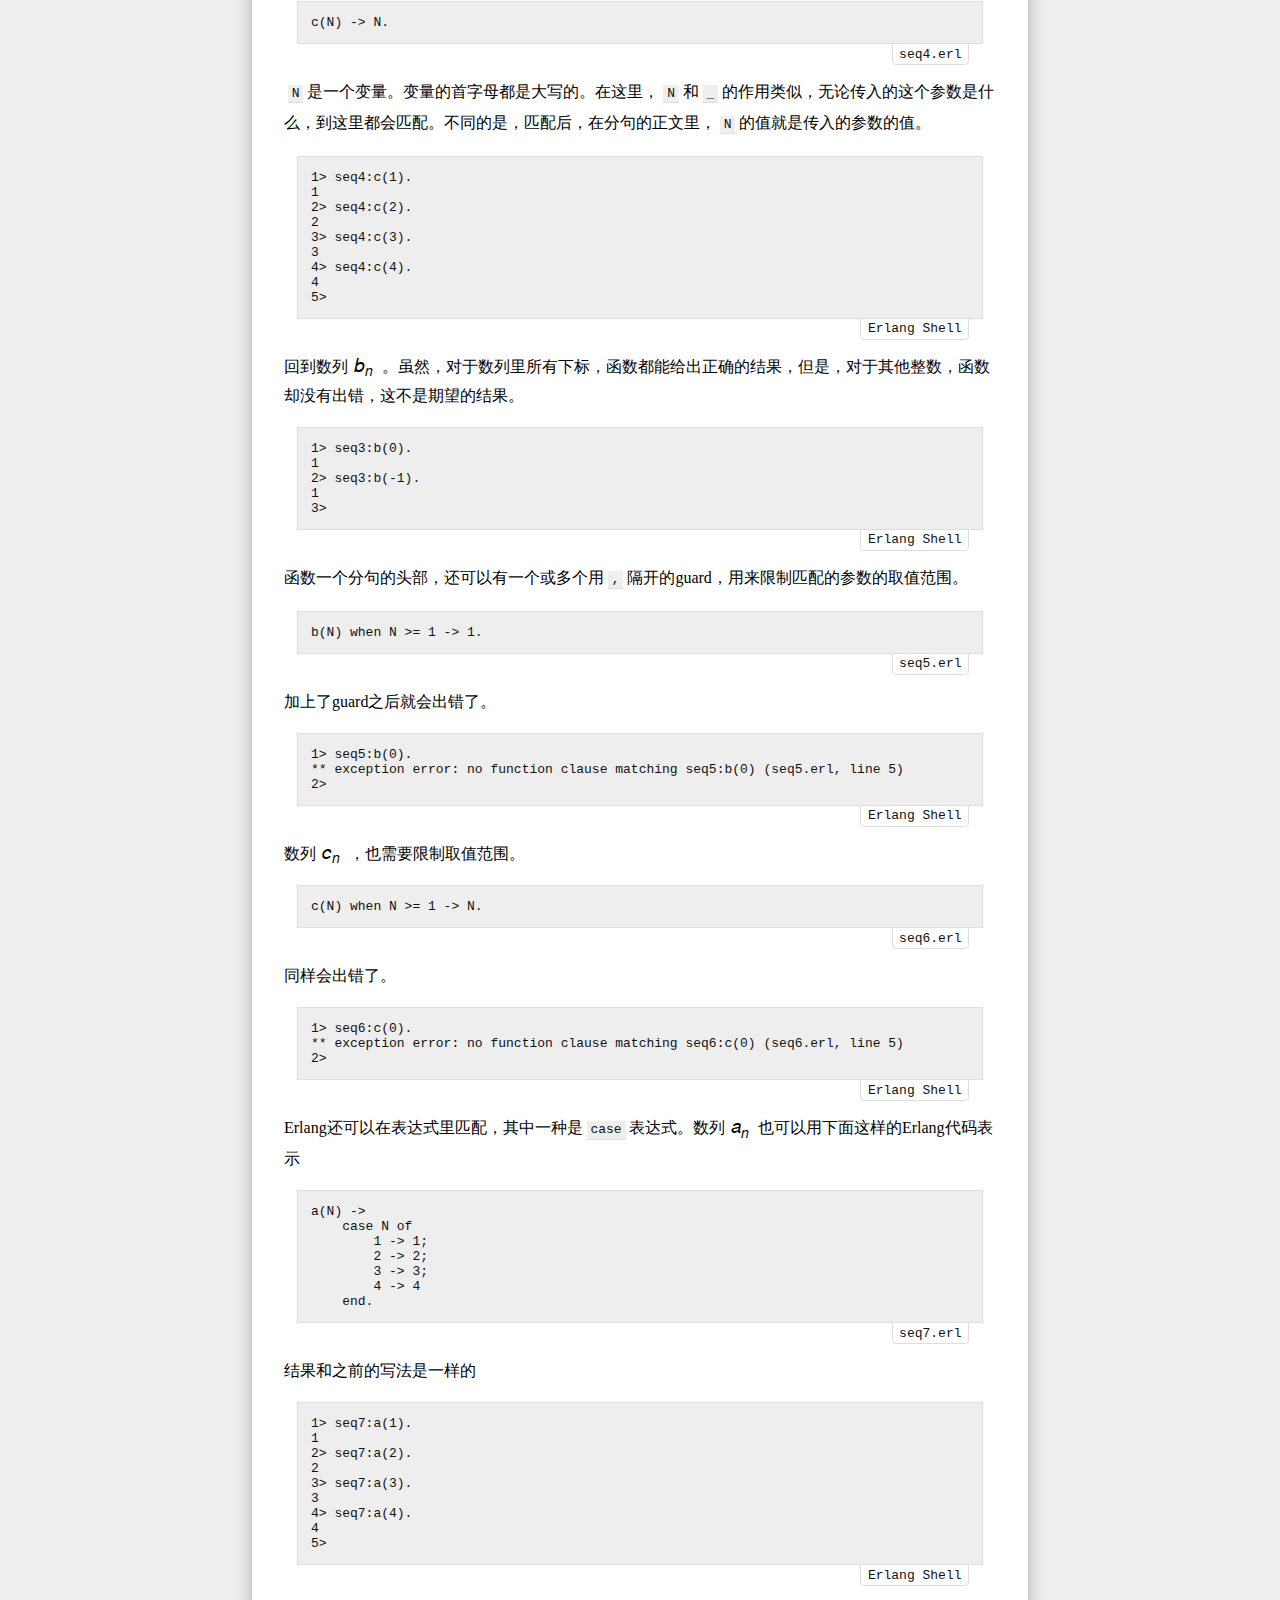
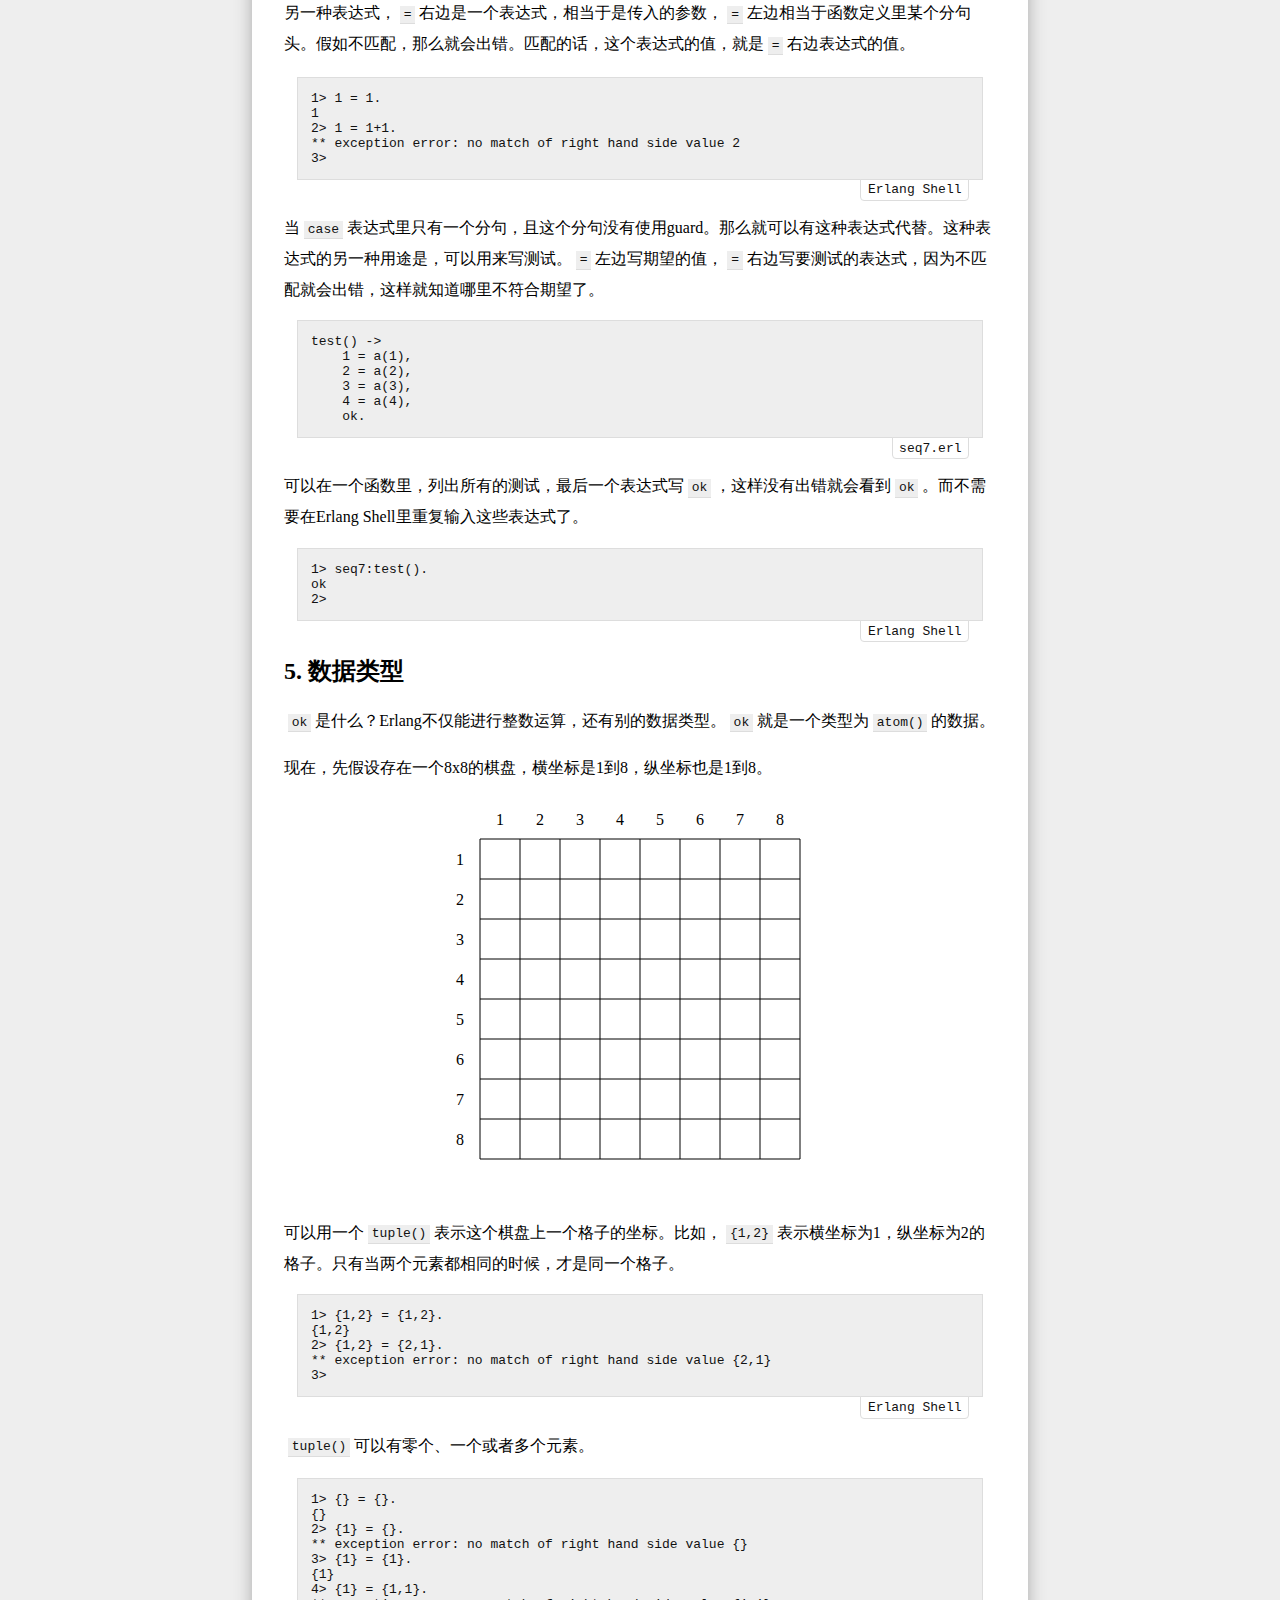
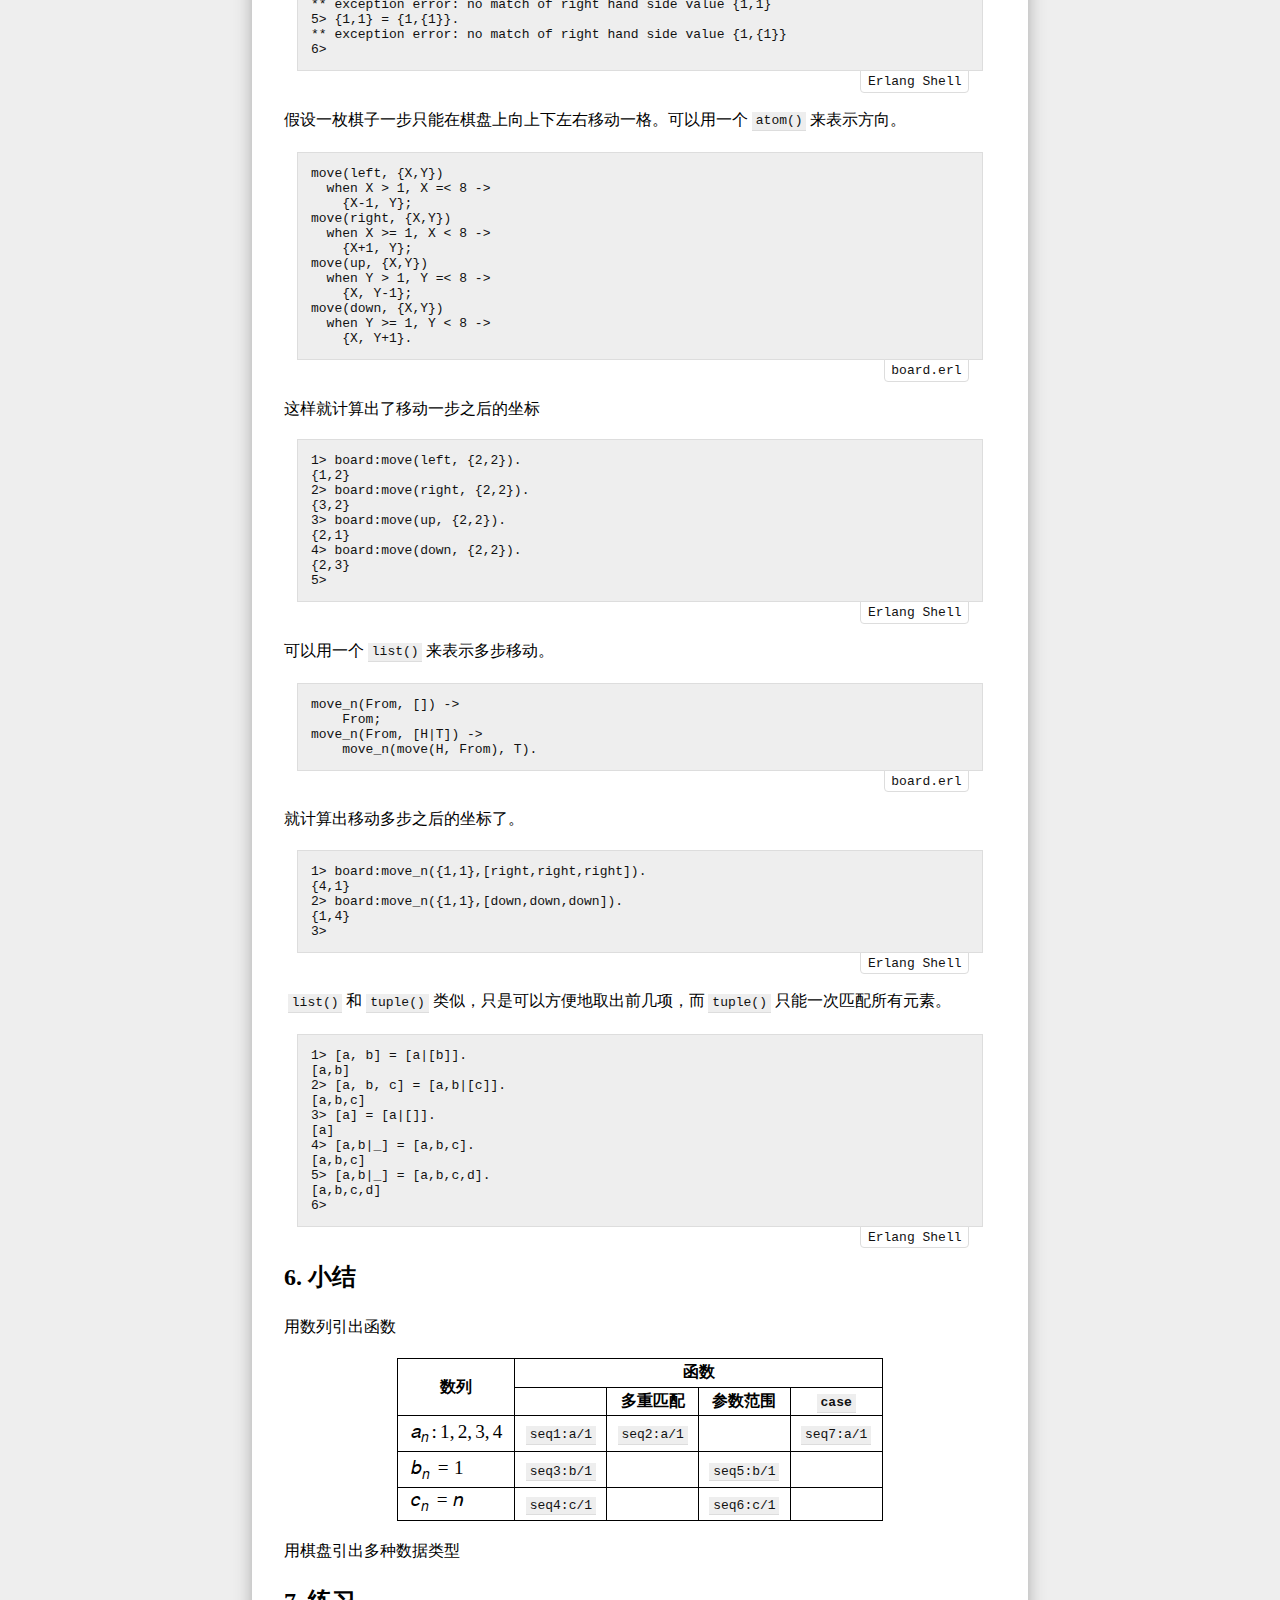
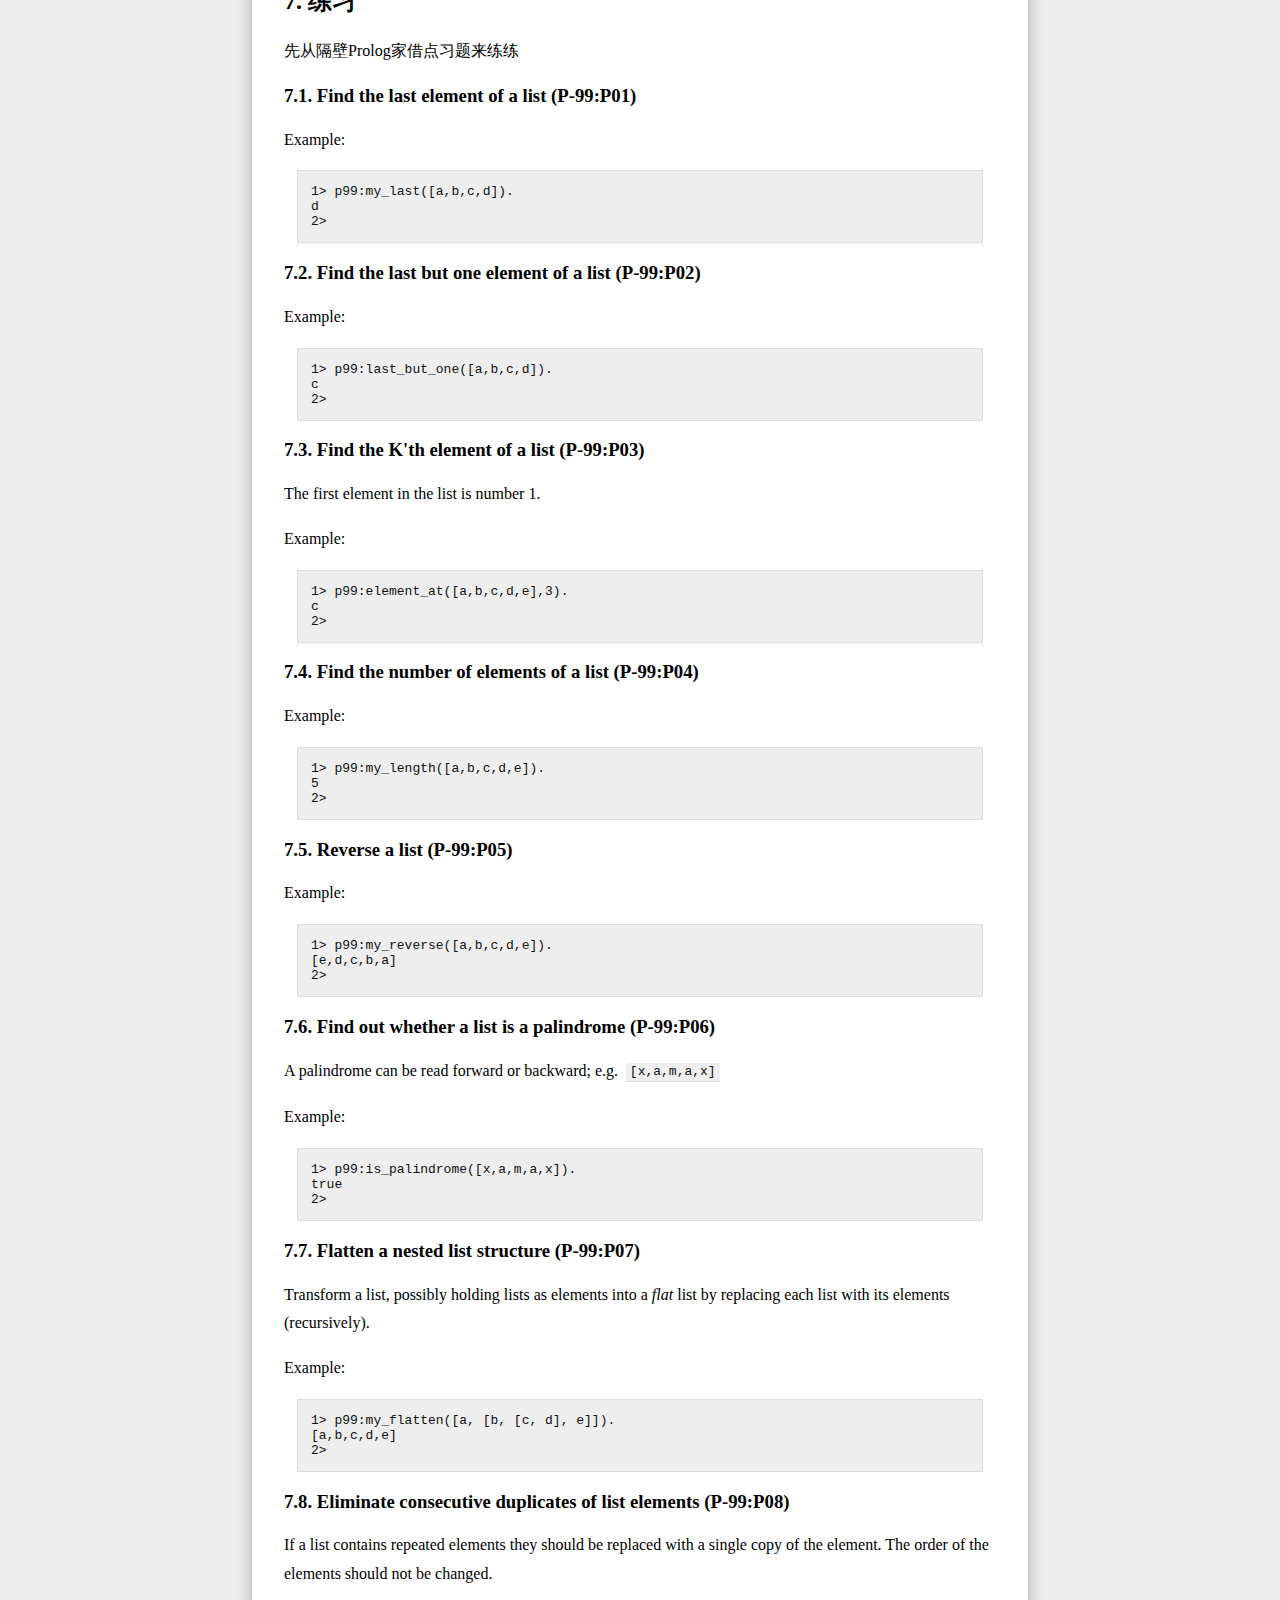
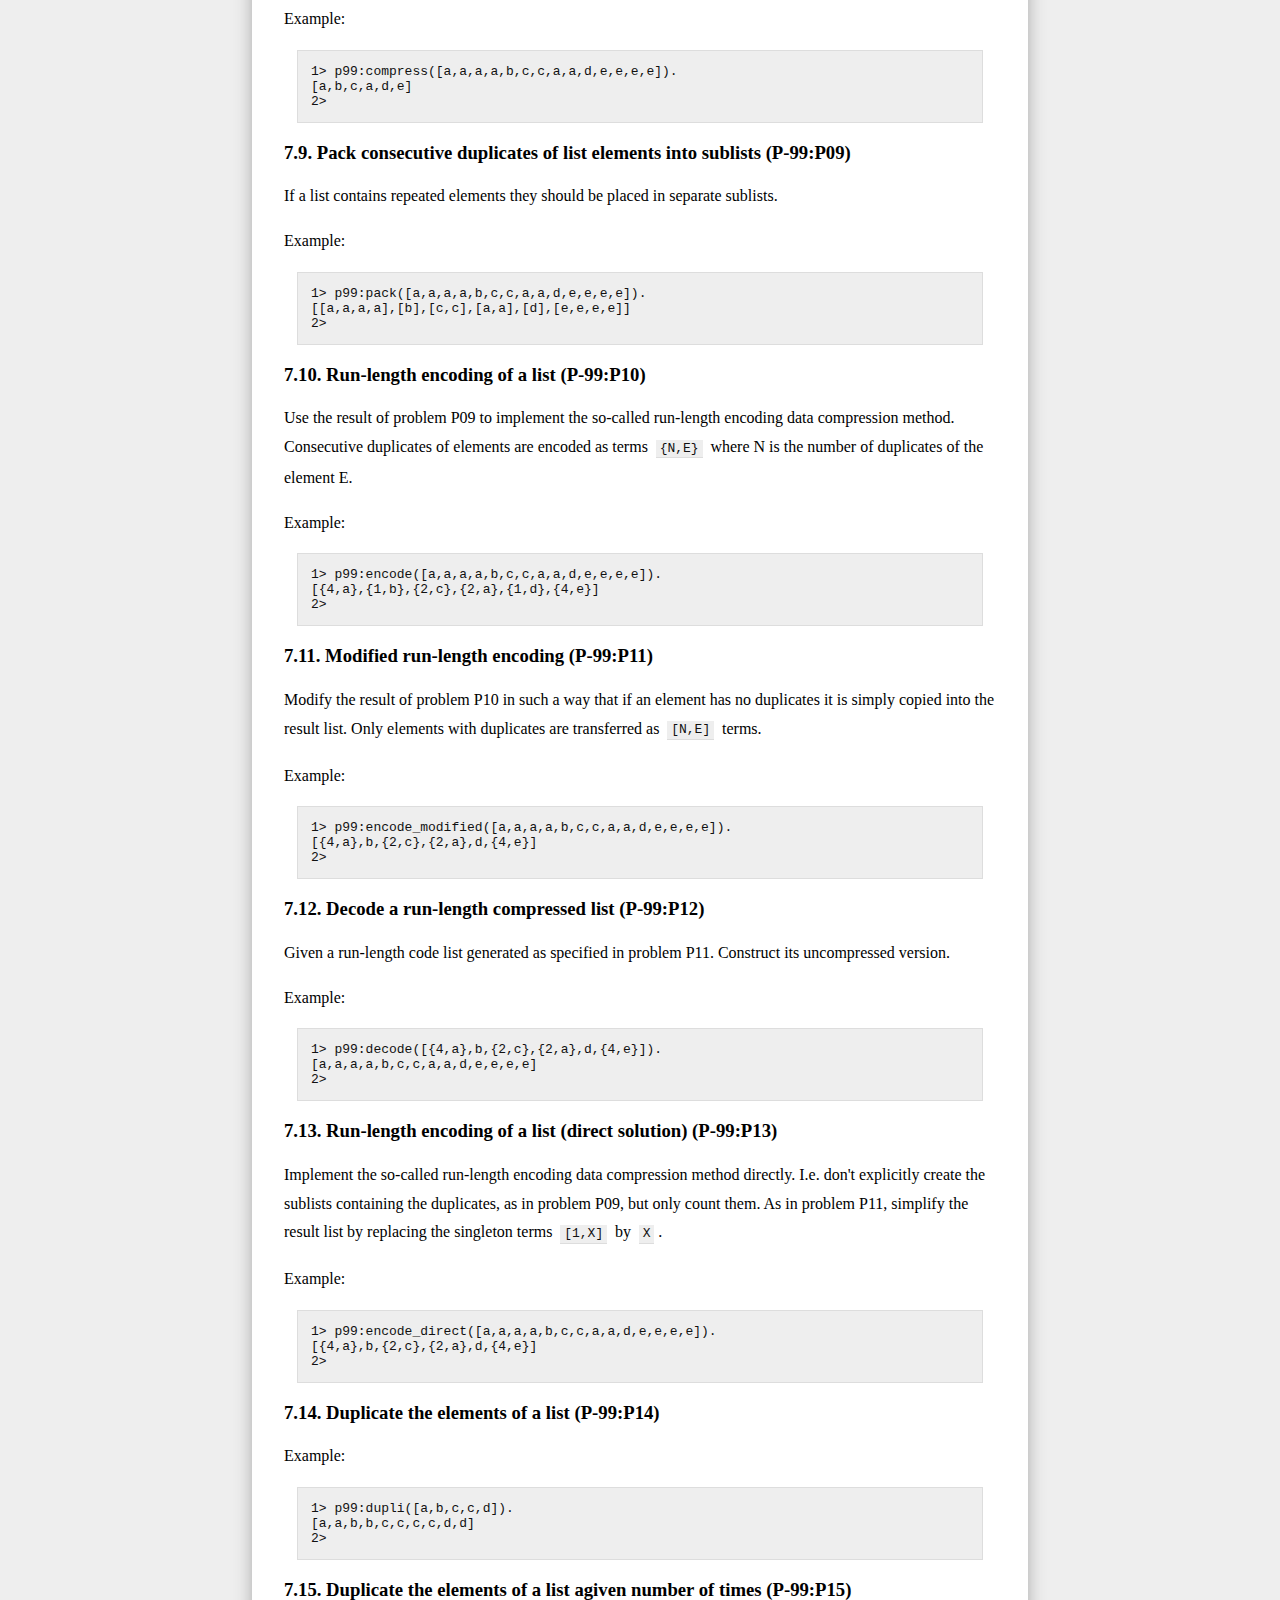
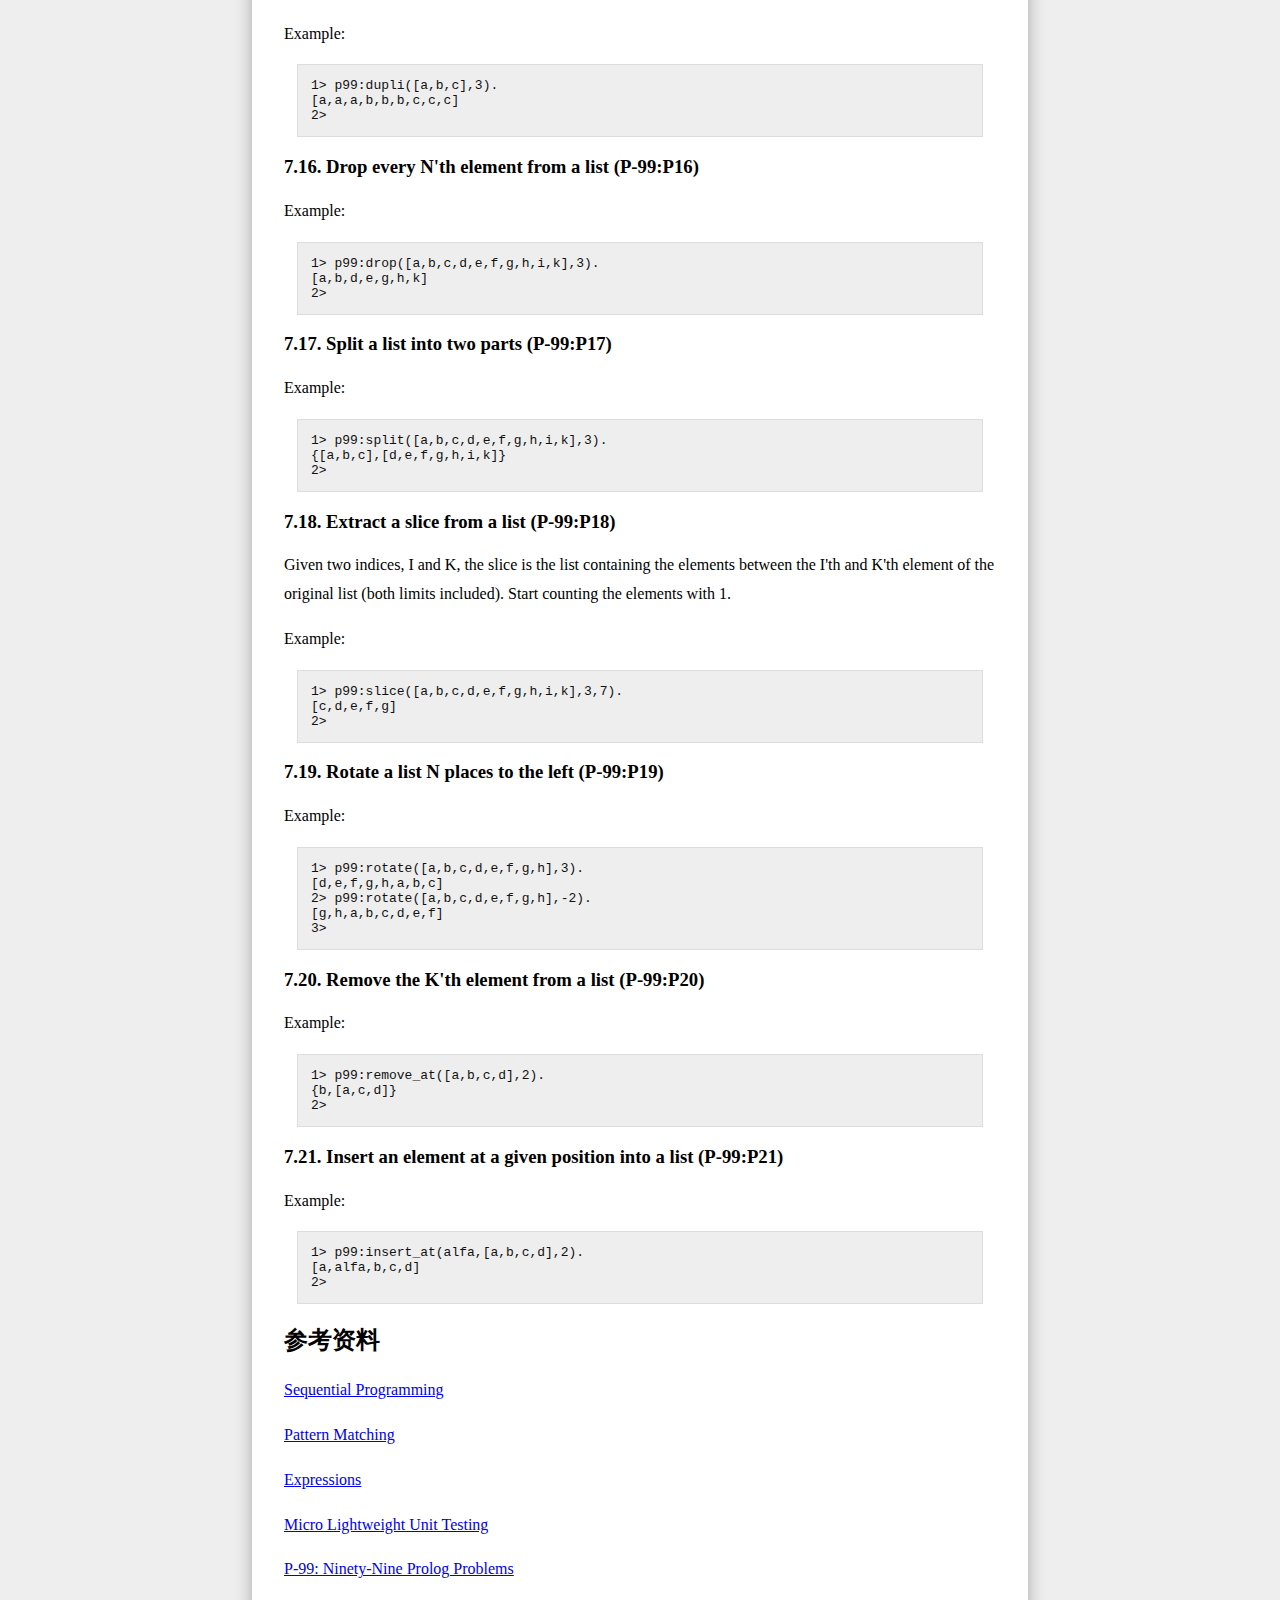
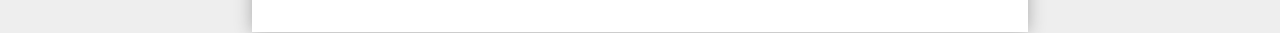
==== commit d9f8bc27: "update install version, add filename of snippets" ====
--- a/text/erlang.html
+++ b/text/erlang.html
@@ -60,7 +60,7 @@
 
 <p>根据这个公式，可以从数列某一项的下标得到该项的值。可以用Erlang的函数来表示这种对应关系。</p>
 
-<pre class="erlang">
+<pre class="erlang" filename="seq1.erl">
 a(1) -&gt; 1;
 a(2) -&gt; 2;
 a(3) -&gt; 3;
@@ -75,7 +75,7 @@
 
 <p>在调用这个函数之前，需要把这几行代码保存到一个文件里。Erlang代码是按模块组织的，每个模块会有一个对应的文件。还需要额外的几行代码来声明模块信息。</p>
 
-<pre class="erlang">
+<pre class="erlang" filename="seq1.erl">
 -module(seq1).
 
 -export([a/1]).
@@ -109,7 +109,7 @@
 
 <p>回到函数<code>a/1</code>的定义</p>
 
-<pre class="erlang">
+<pre class="erlang" filename="seq1.erl">
 a(1) -&gt; 1;
 a(2) -&gt; 2;
 a(3) -&gt; 3;
@@ -126,7 +126,7 @@
 
 <p>因为是按顺序的，所以即便有两个能匹配的，Erlang也只会用第一个。不妨在下面增加一个分句。</p>
 
-<pre class="erlang">
+<pre class="erlang" filename="seq2.erl">
 a(1) -&gt; 1;
 a(2) -&gt; 2;
 a(3) -&gt; 3;
@@ -152,7 +152,7 @@
 
 <p>可以用以下Erlang代码来表示这个数列。</p>
 
-<pre class="erlang">
+<pre class="erlang" filename="seq3.erl">
 b(_) -&gt; 1.
 </pre>
 
@@ -180,7 +180,7 @@
 
 <p>可以用以下Erlang代码来表示这个数列。</p>
 
-<pre class="erlang">
+<pre class="erlang" filename="seq4.erl">
 c(N) -&gt; N.
 </pre>
 
@@ -210,7 +210,7 @@
 
 <p>函数一个分句的头部，还可以有一个或多个用<code>,</code>隔开的guard，用来限制匹配的参数的取值范围。</p>
 
-<pre class="erlang">
+<pre class="erlang" filename="seq5.erl">
 b(N) when N &gt;= 1 -&gt; 1.
 </pre>
 
@@ -225,7 +225,7 @@
 
 <p>数列<math><msub><mi>c</mi><mi>n</mi></msub></math>，也需要限制取值范围。</p>
 
-<pre class="erlang">
+<pre class="erlang" filename="seq6.erl">
 c(N) when N &gt;= 1 -&gt; N.
 </pre>
 
@@ -240,7 +240,7 @@
 
 <p>Erlang还可以在表达式里匹配，其中一种是<code>case</code>表达式。数列<math><msub><mi>a</mi><mi>n</mi></msub></math>也可以用下面这样的Erlang代码表示</p>
 
-<pre class="erlang">
+<pre class="erlang" filename="seq7.erl">
 a(N) -&gt;
     case N of
         1 -&gt; 1;
@@ -277,7 +277,7 @@
 
 <p>当<code>case</code>表达式里只有一个分句，且这个分句没有使用guard。那么就可以有这种表达式代替。这种表达式的另一种用途是，可以用来写测试。<code>=</code>左边写期望的值，<code>=</code>右边写要测试的表达式，因为不匹配就会出错，这样就知道哪里不符合期望了。</p>
 
-<pre class="erlang">
+<pre class="erlang" filename="seq7.erl">
 test() -&gt;
     1 = a(1),
     2 = a(2),
@@ -376,7 +376,7 @@
 
 <p>假设一枚棋子一步只能在棋盘上向上下左右移动一格。可以用一个<code>atom()</code>来表示方向。</p>
 
-<pre class="erlang">
+<pre class="erlang" filename="board.erl">
 move(left, {X,Y})
   when X &gt; 1, X =&lt; 8 -&gt;
     {X-1, Y};
@@ -407,7 +407,7 @@
 
 <p>可以用一个<code>list()</code>来表示多步移动。</p>
 
-<pre class="erlang">
+<pre class="erlang" filename="board.erl">
 move_n(From, []) -&gt;
     From;
 move_n(From, [H|T]) -&gt;
--- a/global.css
+++ b/global.css
@@ -20,14 +20,17 @@
 h1 {
     text-align: center;
     counter-reset: chapter;
+    clear: both;
 }
 
 h2 {
     counter-reset: section;
+    clear: both;
 }
 
 h3 {
     counter-reset: subsection;
+    clear: both;
 }
 
 h2:not(.unnumbered):before {
@@ -46,6 +49,7 @@
 }
 
 p {
+    clear: both;
     line-height: 180%;
 }
 
@@ -70,6 +74,27 @@
     word-break: break-all;
     white-space: pre-wrap;
 }
+
+pre[filename]:after,
+pre.erl:after {
+    margin: 1em 0;
+    padding: 0.2em 0.5em;
+    display: block;
+    border: 1px solid #DDD;
+    border-radius: 0px 0px 4px 4px;
+    float: right;
+    background: #FFF;
+    text-align: center;
+}
+
+pre[filename]:after {
+    content: attr(filename);
+}
+
+pre.erl:after {
+    content: "Erlang Shell";
+}
+
 
 code {
     color: #111;
@@ -103,4 +128,4 @@
 
 blockquote {
     text-align: right;
-}+}
